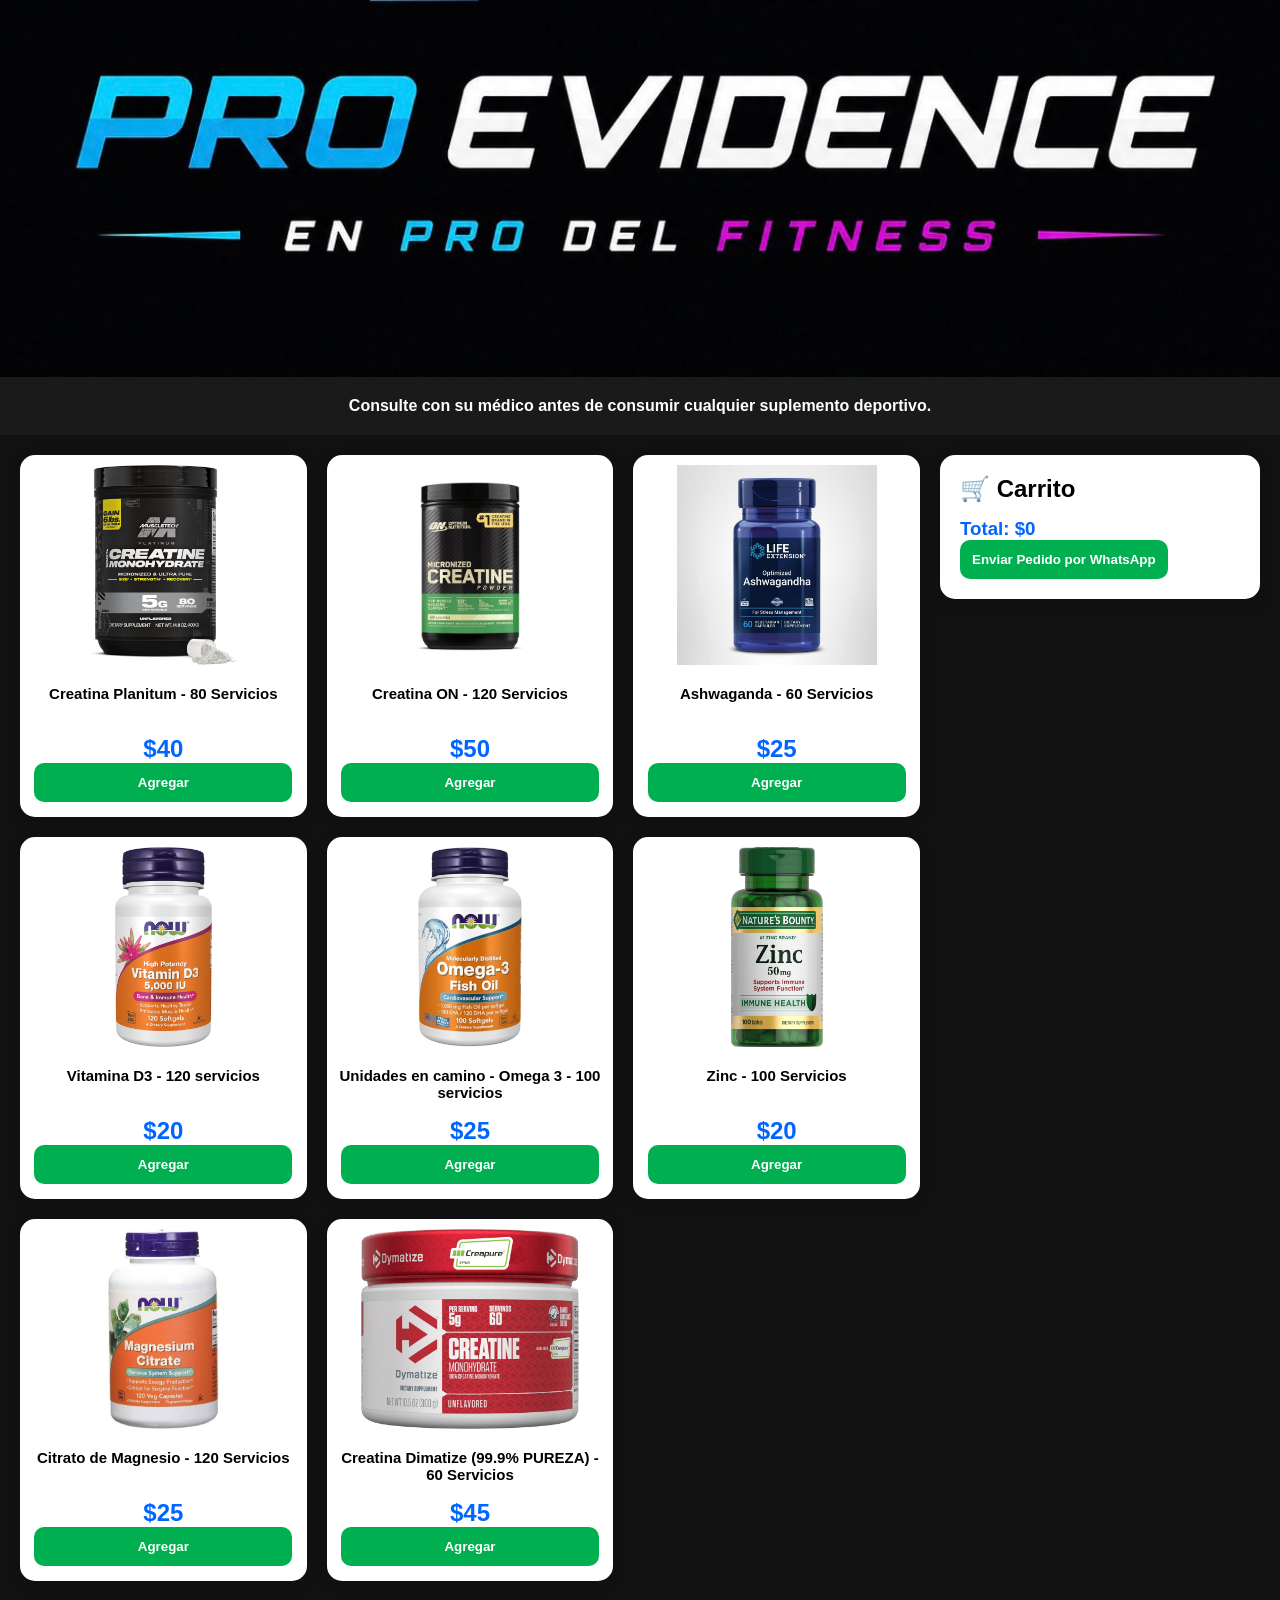
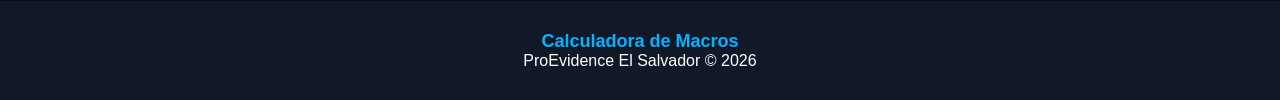
==== index.html @ 2502eb55 "Update index.html" ====
<!DOCTYPE html>
<html lang="es">

<head>
    <meta charset="UTF-8">
    <meta name="viewport" content="width=device-width, initial-scale=1.0">
    <title>ProEvidence El Salvador</title>
    <link rel="stylesheet" href="styles.css">
</head>

<body>

    <section class="banner">
        <img src="roevidence-banner.jpeg" alt="Banner ProEvidence">
    </section>

    <section class="aviso">
        <p>
            Consulte con su médico antes de consumir cualquier suplemento deportivo.
        </p>
    </section>

    <main class="contenedor-principal">

        <section id="catalogo"></section>

        <aside class="carrito">
            <h2>🛒 Carrito</h2>

            <div id="carrito"></div>

            <h3 id="total">Total: $0</h3>

            <button onclick="enviarWhatsApp()">
                Enviar Pedido por WhatsApp
            </button>
        </aside>

    </main>

<footer>
    <a href="https://www.calculator.net/macro-calculator.html" target="_blank">
        Calculadora de Macros
    </a>

    <p>ProEvidence El Salvador © 2026</p>
</footer>

    <script src="script.js"></script>

</body>
</html>
---- styles.css ----
*{
    margin:0;
    padding:0;
    box-sizing:border-box;
}

body{
    font-family:Segoe UI, Arial, sans-serif;
    background:#111;
    color:#fff;
}

/* BANNER */

.banner img{
    width:100%;
    display:block;
}

/* AVISO */

.aviso{
    background:#1a1a1a;
    padding:20px;
    text-align:center;
    font-weight:bold;
    color:white;
}

/* CONTENIDO */

.contenedor-principal{
    display:flex;
    gap:20px;
    padding:20px;
}

/* PRODUCTOS */

#catalogo{
    flex:1;
    display:grid;
    grid-template-columns:repeat(auto-fill,minmax(250px,1fr));
    gap:20px;
}

.producto{
    background:white;
    border-radius:15px;
    overflow:hidden;
    box-shadow:0 3px 15px rgba(0,0,0,.1);
    text-align:center;
    transition:.3s;
}

.producto:hover{
    transform:translateY(-5px);
}

.producto img{
    width:100%;
    height:220px;
    object-fit:contain;
    padding:10px;
    display:block;
}

.producto h3{
    color:black;
    padding:10px;
    min-height:60px;
    font-size:15px;
}

.producto p{
    color:#0066ff;
    font-size:24px;
    font-weight:bold;
}

.producto button{
    width:90%;
    margin-bottom:15px;
}

/* BOTONES */

button{
    background:#00b050;
    color:white;
    border:none;
    border-radius:10px;
    padding:12px;
    cursor:pointer;
    font-weight:bold;
}

button:hover{
    background:#00853a;
}

/* CARRITO */

.carrito{
    width:320px;
    background:white;
    color:black;
    padding:20px;
    border-radius:15px;
    box-shadow:0 3px 15px rgba(0,0,0,.15);
    height:fit-content;
    position:sticky;
    top:20px;
}

.carrito h2{
    margin-bottom:15px;
}

#total{
    color:#0066ff;
    margin-top:15px;
    font-weight:bold;
}

/* FOOTER */

footer{
    background:#111827;
    color:white;
    text-align:center;
    padding:30px;
}

footer a{
    color:#00b4ff;
    text-decoration:none;
    font-weight:bold;
    font-size:18px;
}

footer a:hover{
    color:white;
}

/* MÓVIL */

@media(max-width:1000px){

    .contenedor-principal{
        flex-direction:column;
    }

    .carrito{
        width:100%;
        position:static;
    }
}

.item-carrito{
    display:flex;
    justify-content:space-between;
    align-items:center;
    gap:10px;
    margin-bottom:10px;
}

.item-carrito span{
    flex:1;
}

.btn-eliminar{
    width:40px;
    height:40px;
    min-width:40px;
    padding:0;
    border-radius:10px;
    background:#ef4444;
}

.btn-eliminar:hover{
    background:#dc2626;
}
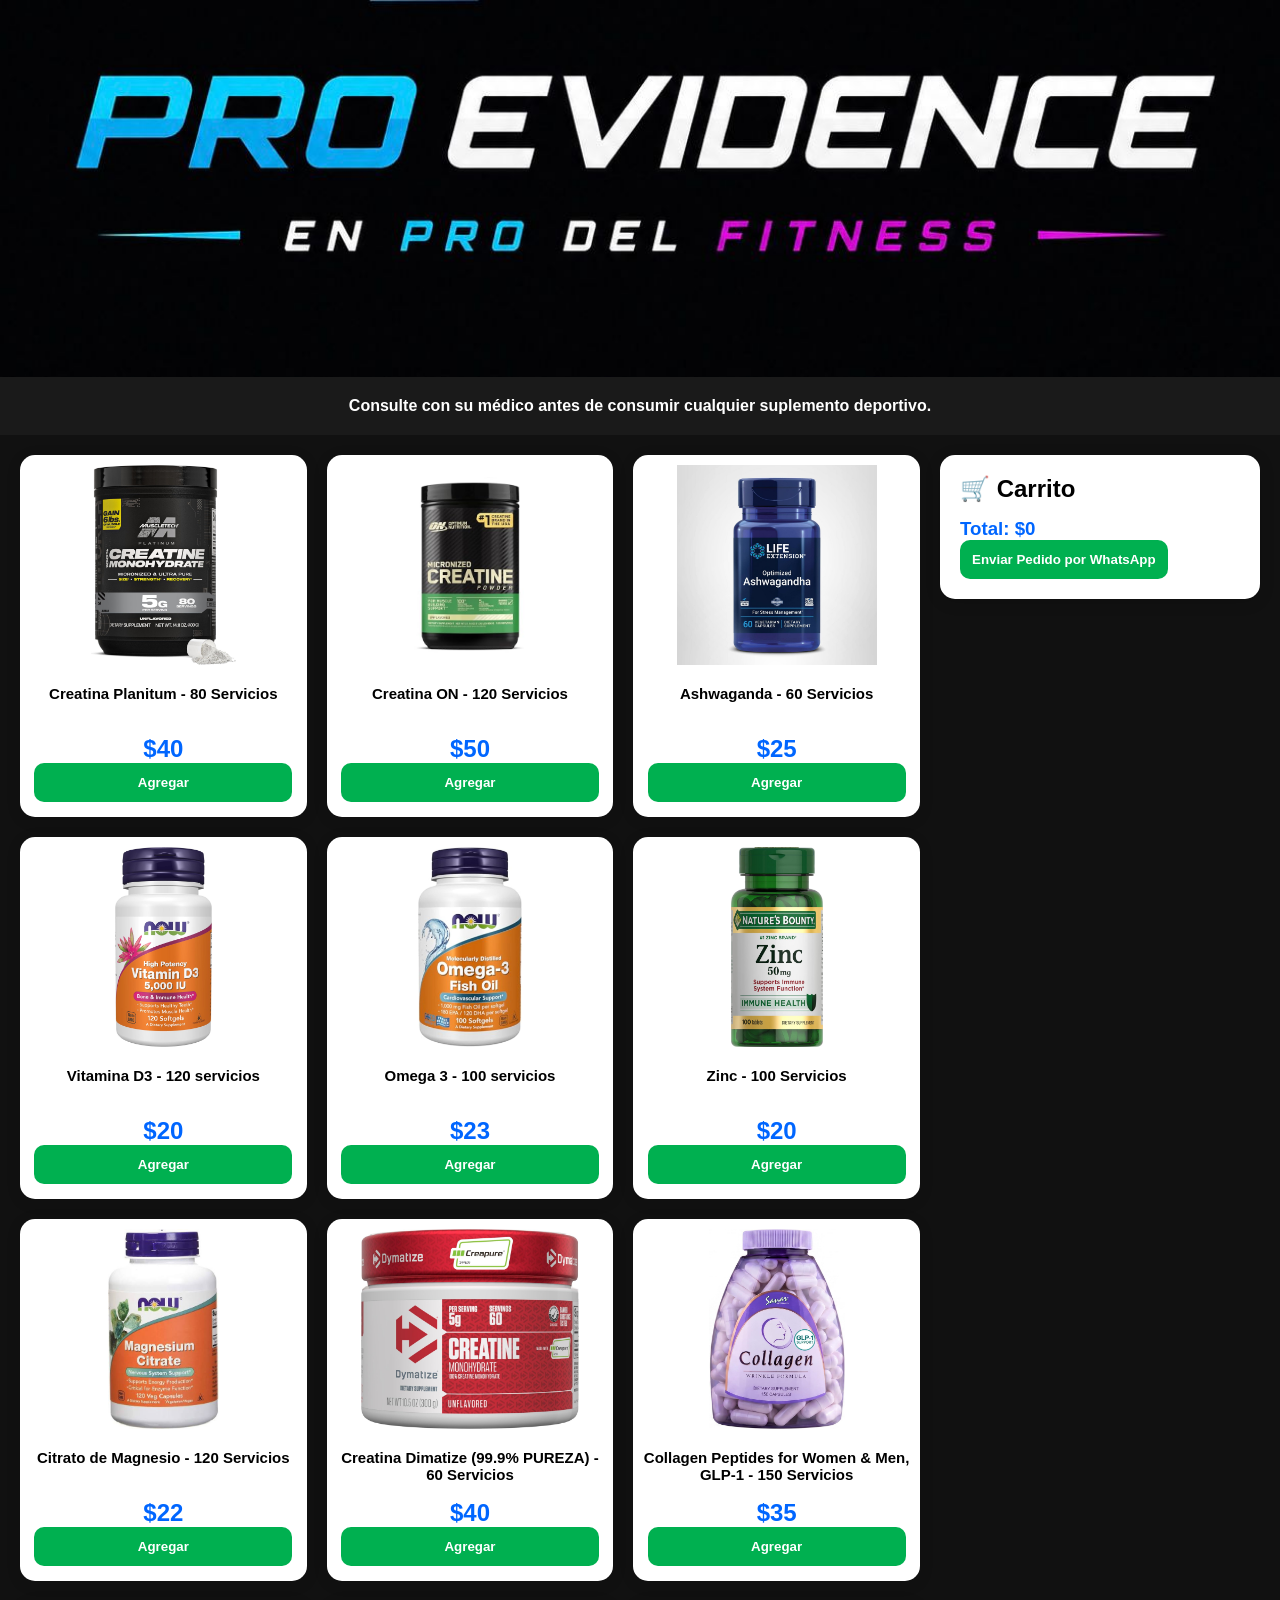
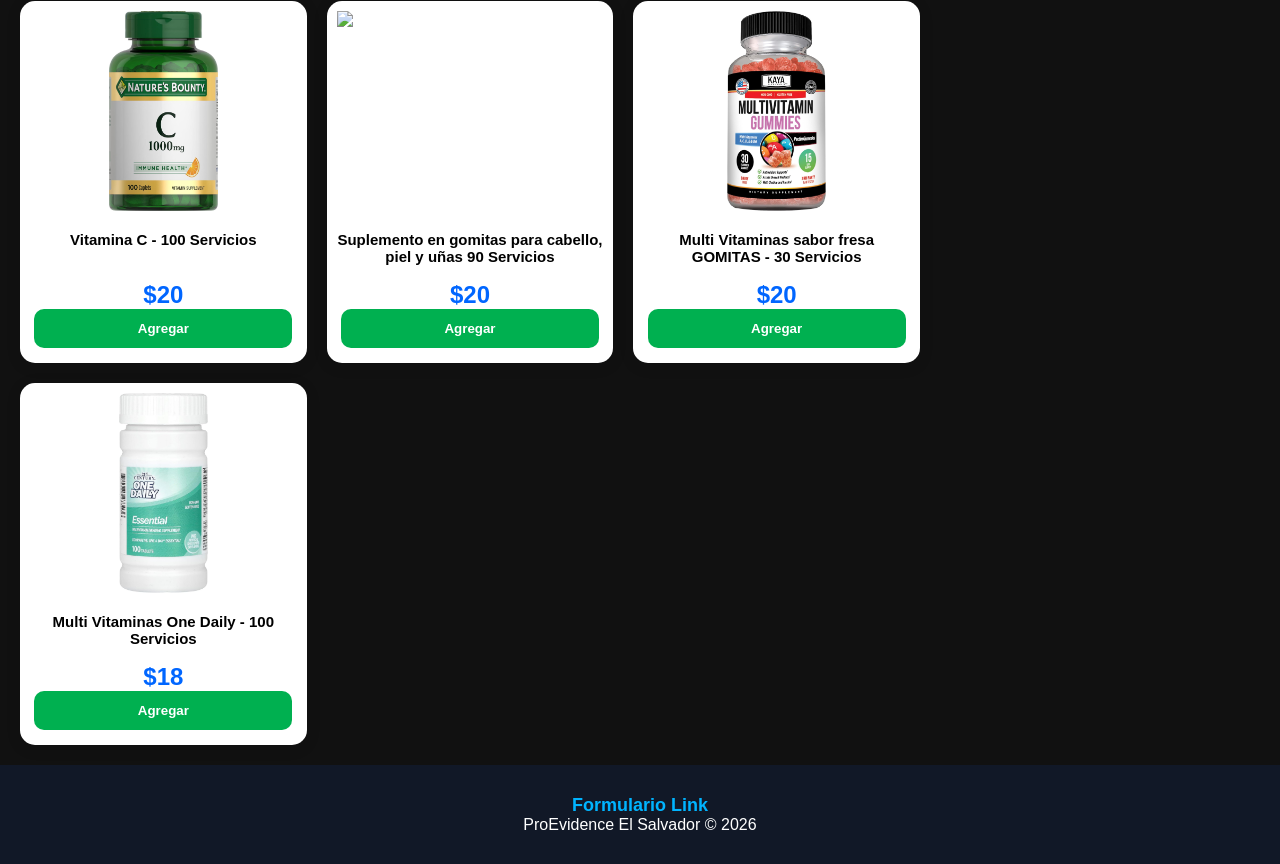
==== commit c5c7acf0: "Update index.html" ====
--- a/index.html
+++ b/index.html
@@ -39,8 +39,8 @@
     </main>
 
 <footer>
-    <a href="https://www.calculator.net/macro-calculator.html" target="_blank">
-        Calculadora de Macros
+    <a href="https://docs.google.com/forms/d/e/1FAIpQLSc5F9Vph5wLBhPV4_f0Fo5bMB5ly8Ppv3kkSjKcC9uVESWq7w/viewform?usp=header"_blank">
+        Formulario Link
     </a>
 
     <p>ProEvidence El Salvador © 2026</p>
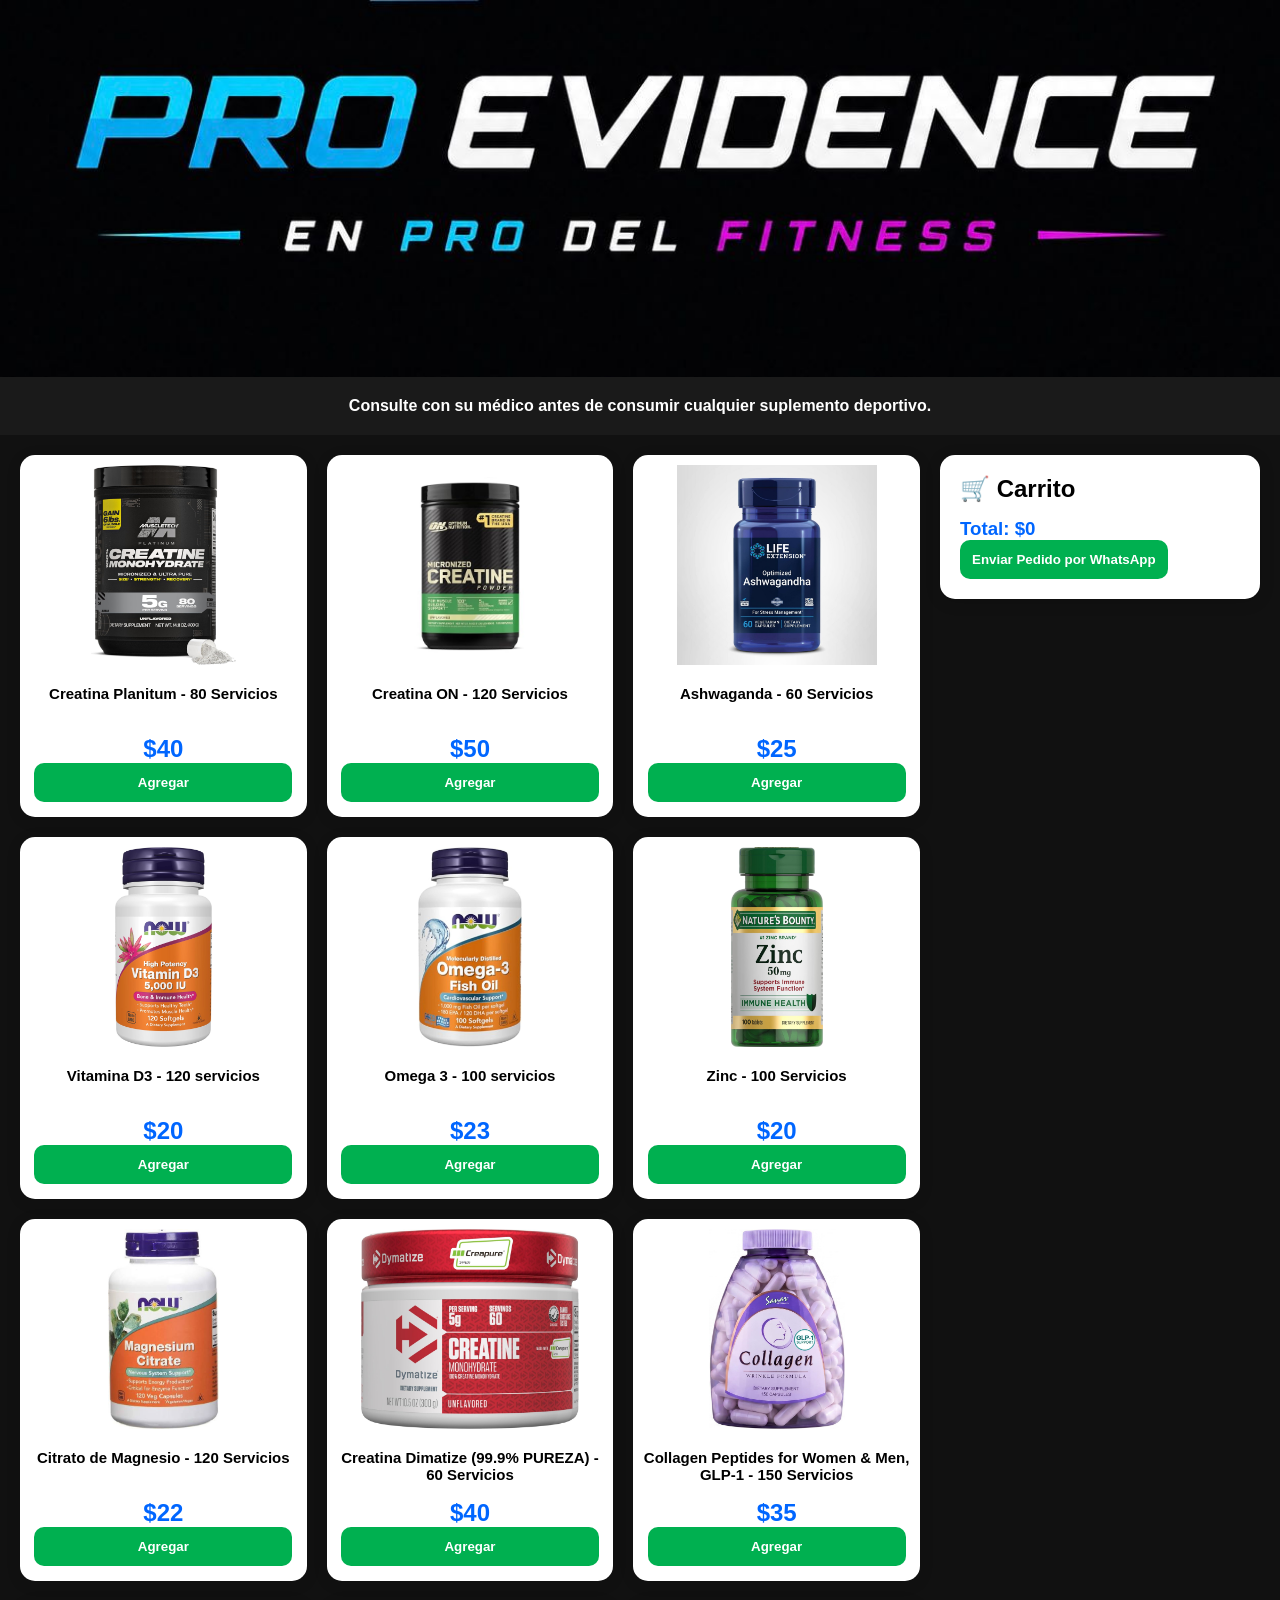
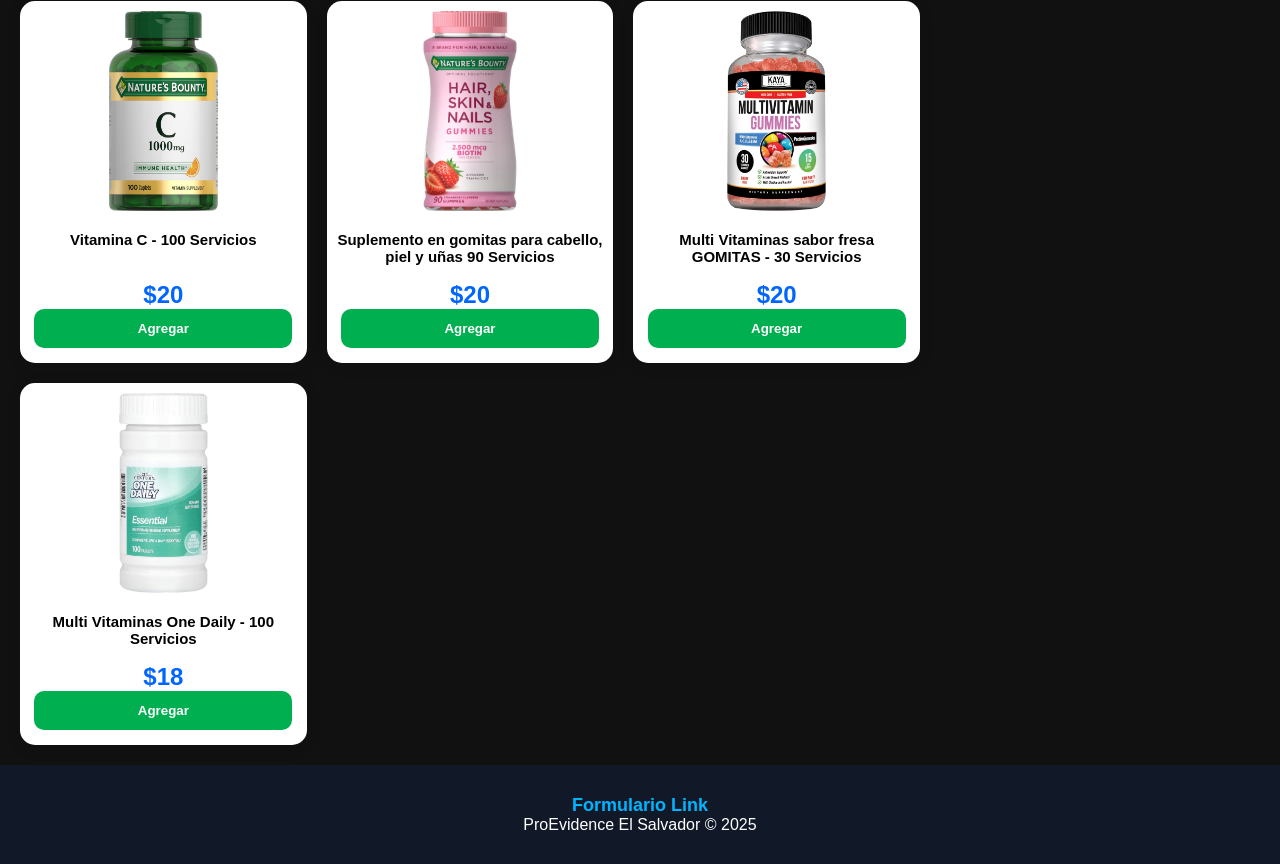
==== commit 35c26759: "Update index.html" ====
--- a/index.html
+++ b/index.html
@@ -43,7 +43,7 @@
         Formulario Link
     </a>
 
-    <p>ProEvidence El Salvador © 2026</p>
+    <p>ProEvidence El Salvador © 2025</p>
 </footer>
 
     <script src="script.js"></script>
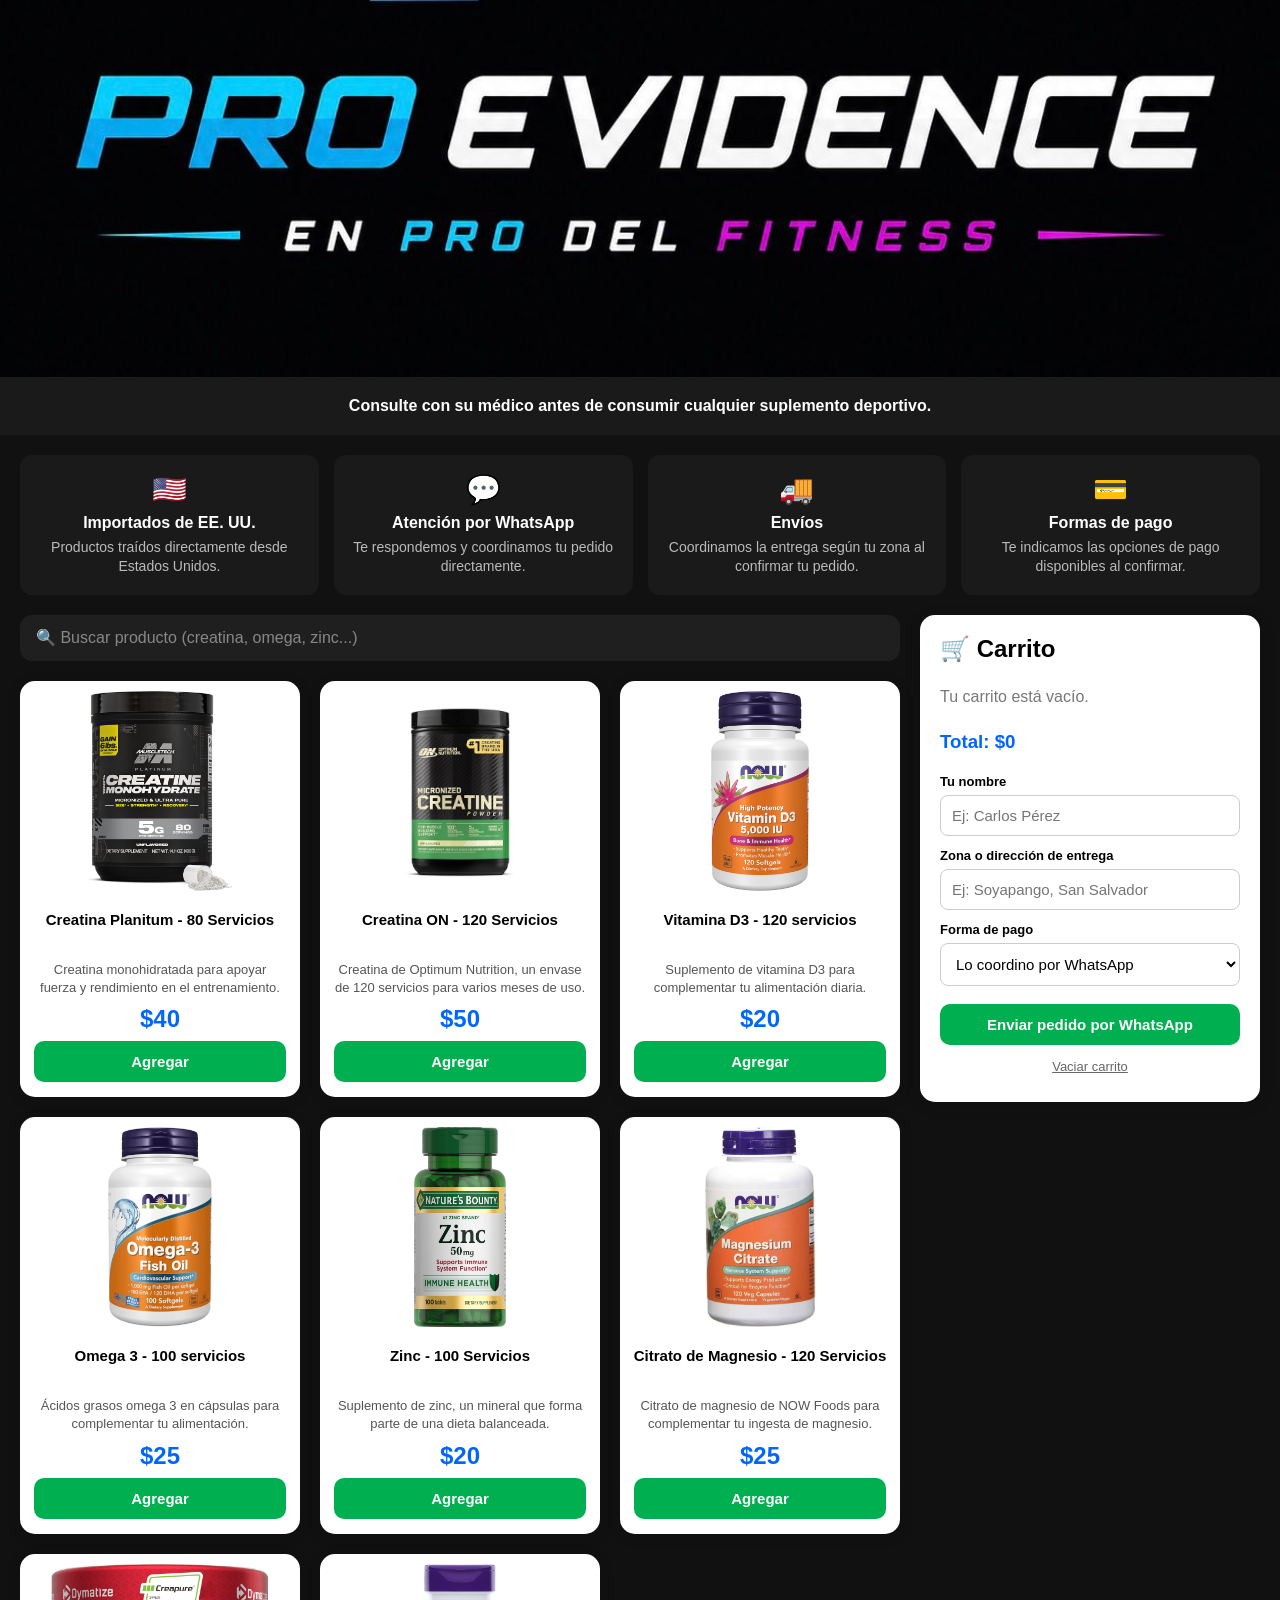
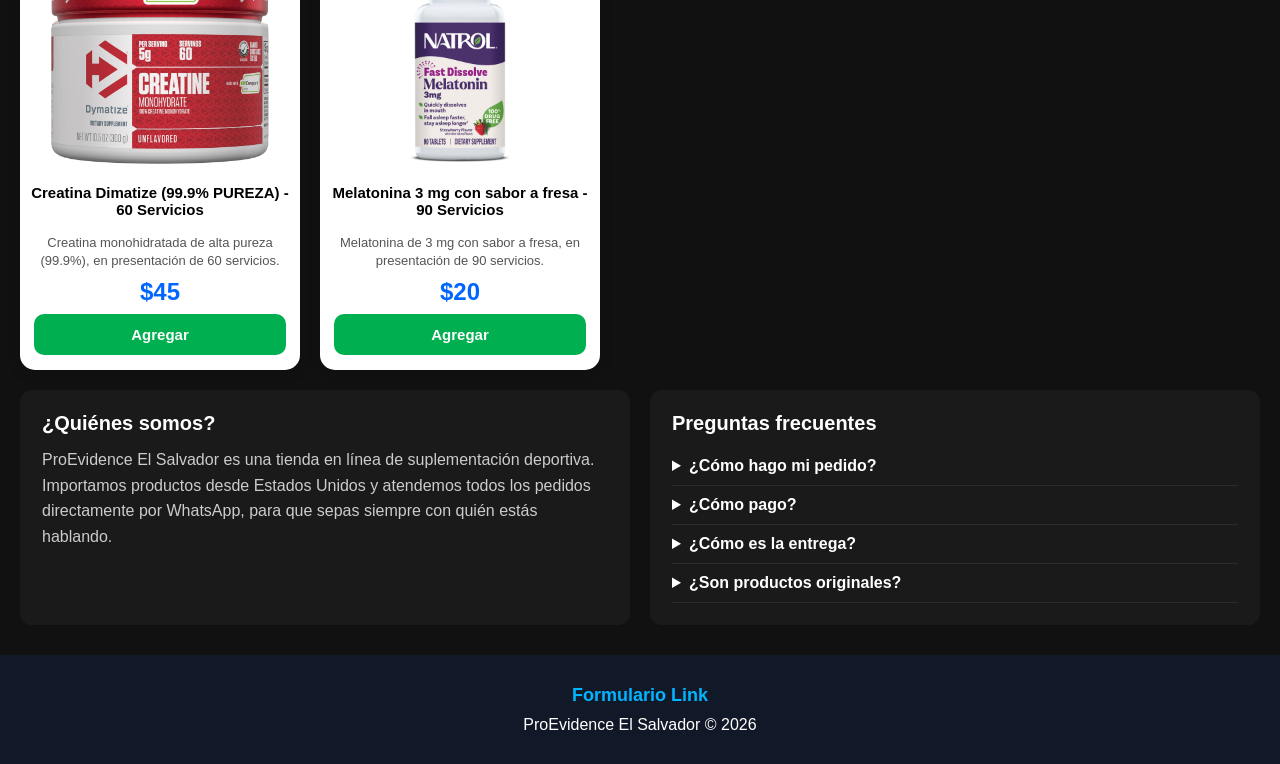
==== commit 225a19cd: "Add files via upload" ====
--- a/index.html
+++ b/index.html
@@ -1,52 +1,150 @@
-<!DOCTYPE html>
-<html lang="es">
-
-<head>
-    <meta charset="UTF-8">
-    <meta name="viewport" content="width=device-width, initial-scale=1.0">
-    <title>ProEvidence El Salvador</title>
-    <link rel="stylesheet" href="styles.css">
-</head>
-
-<body>
-
-    <section class="banner">
-        <img src="roevidence-banner.jpeg" alt="Banner ProEvidence">
-    </section>
-
-    <section class="aviso">
-        <p>
-            Consulte con su médico antes de consumir cualquier suplemento deportivo.
-        </p>
-    </section>
-
-    <main class="contenedor-principal">
-
-        <section id="catalogo"></section>
-
-        <aside class="carrito">
-            <h2>🛒 Carrito</h2>
-
-            <div id="carrito"></div>
-
-            <h3 id="total">Total: $0</h3>
-
-            <button onclick="enviarWhatsApp()">
-                Enviar Pedido por WhatsApp
-            </button>
-        </aside>
-
-    </main>
-
-<footer>
-    <a href="https://docs.google.com/forms/d/e/1FAIpQLSc5F9Vph5wLBhPV4_f0Fo5bMB5ly8Ppv3kkSjKcC9uVESWq7w/viewform?usp=header"_blank">
-        Formulario Link
-    </a>
-
-    <p>ProEvidence El Salvador © 2025</p>
-</footer>
-
-    <script src="script.js"></script>
-
-</body>
-</html>
+<!DOCTYPE html>
+<html lang="es">
+
+<head>
+    <meta charset="UTF-8">
+    <meta name="viewport" content="width=device-width, initial-scale=1.0">
+    <title>ProEvidence El Salvador | Suplementos deportivos</title>
+    <meta name="description" content="Suplementos deportivos importados de Estados Unidos en El Salvador: creatina, vitamina D3, omega 3, zinc, magnesio y más. Haz tu pedido por WhatsApp.">
+    <meta property="og:title" content="ProEvidence El Salvador | Suplementos deportivos">
+    <meta property="og:description" content="Suplementos deportivos importados de Estados Unidos. Haz tu pedido fácil por WhatsApp.">
+    <meta property="og:type" content="website">
+    <meta property="og:image" content="roevidence-banner.jpeg">
+    <link rel="stylesheet" href="styles.css">
+</head>
+
+<body>
+
+    <section class="banner">
+        <img src="roevidence-banner.jpeg" alt="Banner ProEvidence">
+    </section>
+
+    <section class="aviso">
+        <p>
+            Consulte con su médico antes de consumir cualquier suplemento deportivo.
+        </p>
+    </section>
+
+    <!-- CONFIANZA -->
+    <section class="confianza">
+        <div class="confianza-item">
+            <span class="confianza-icono">🇺🇸</span>
+            <h3>Importados de EE. UU.</h3>
+            <p>Productos traídos directamente desde Estados Unidos.</p>
+        </div>
+        <div class="confianza-item">
+            <span class="confianza-icono">💬</span>
+            <h3>Atención por WhatsApp</h3>
+            <p>Te respondemos y coordinamos tu pedido directamente.</p>
+        </div>
+        <div class="confianza-item">
+            <span class="confianza-icono">🚚</span>
+            <h3>Envíos</h3>
+            <p>Coordinamos la entrega según tu zona al confirmar tu pedido.</p>
+        </div>
+        <div class="confianza-item">
+            <span class="confianza-icono">💳</span>
+            <h3>Formas de pago</h3>
+            <p>Te indicamos las opciones de pago disponibles al confirmar.</p>
+        </div>
+    </section>
+
+    <main class="contenedor-principal">
+
+        <section class="zona-catalogo">
+            <input
+                type="search"
+                id="buscador"
+                class="buscador"
+                placeholder="🔍 Buscar producto (creatina, omega, zinc...)"
+                aria-label="Buscar producto">
+            <div id="catalogo"></div>
+            <p id="sin-resultados" class="sin-resultados" hidden>
+                No encontramos productos con esa búsqueda.
+            </p>
+        </section>
+
+        <aside class="carrito" id="panel-carrito">
+            <div class="carrito-cabecera">
+                <h2>🛒 Carrito</h2>
+                <button
+                    type="button"
+                    class="btn-cerrar-carrito"
+                    id="btn-cerrar-carrito"
+                    aria-label="Cerrar carrito">✕</button>
+            </div>
+
+            <div id="carrito"></div>
+
+            <h3 id="total">Total: $0</h3>
+
+            <form id="form-pedido" class="form-pedido" autocomplete="off">
+                <label for="cliente-nombre">Tu nombre</label>
+                <input type="text" id="cliente-nombre" placeholder="Ej: Carlos Pérez" required>
+
+                <label for="cliente-zona">Zona o dirección de entrega</label>
+                <input type="text" id="cliente-zona" placeholder="Ej: Soyapango, San Salvador" required>
+
+                <label for="cliente-pago">Forma de pago</label>
+                <select id="cliente-pago"></select>
+
+                <button type="submit">Enviar pedido por WhatsApp</button>
+                <button type="button" class="btn-vaciar" id="btn-vaciar">Vaciar carrito</button>
+            </form>
+        </aside>
+
+    </main>
+
+    <!-- QUIÉNES SOMOS / PREGUNTAS FRECUENTES -->
+    <section class="info">
+        <div class="info-bloque">
+            <h2>¿Quiénes somos?</h2>
+            <p>
+                ProEvidence El Salvador es una tienda en línea de suplementación deportiva.
+                Importamos productos desde Estados Unidos y atendemos todos los pedidos
+                directamente por WhatsApp, para que sepas siempre con quién estás hablando.
+            </p>
+        </div>
+
+        <div class="info-bloque">
+            <h2>Preguntas frecuentes</h2>
+            <details>
+                <summary>¿Cómo hago mi pedido?</summary>
+                <p>Agrega los productos al carrito, escribe tu nombre y zona, y presiona "Enviar pedido por WhatsApp". Te confirmamos disponibilidad y entrega.</p>
+            </details>
+            <details>
+                <summary>¿Cómo pago?</summary>
+                <p>Al confirmar tu pedido por WhatsApp te indicamos las formas de pago disponibles.</p>
+            </details>
+            <details>
+                <summary>¿Cómo es la entrega?</summary>
+                <p>Coordinamos el envío contigo según tu zona. Los detalles se acuerdan por WhatsApp.</p>
+            </details>
+            <details>
+                <summary>¿Son productos originales?</summary>
+                <p>Trabajamos con marcas importadas desde Estados Unidos. Si tienes dudas sobre un producto, escríbenos.</p>
+            </details>
+        </div>
+    </section>
+
+    <footer>
+        <a href="https://docs.google.com/forms/d/e/1FAIpQLSc5F9Vph5wLBhPV4_f0Fo5bMB5ly8Ppv3kkSjKcC9uVESWq7w/viewform?usp=header" target="_blank" rel="noopener">
+            Formulario Link
+        </a>
+
+        <p>ProEvidence El Salvador © <span id="anio">2026</span></p>
+    </footer>
+
+    <!-- BOTÓN FLOTANTE DEL CARRITO (móvil) -->
+    <button type="button" class="carrito-flotante" id="btn-carrito-flotante" aria-label="Abrir carrito">
+        🛒 <span id="flotante-cantidad">0</span> · <span id="flotante-total">$0</span>
+    </button>
+
+    <!-- AVISO AL AGREGAR -->
+    <div class="toast" id="toast" role="status" aria-live="polite"></div>
+
+    <script src="script.js"></script>
+
+</body>
+
+</html>
--- a/styles.css
+++ b/styles.css
@@ -1,183 +1,510 @@
-*{
-    margin:0;
-    padding:0;
-    box-sizing:border-box;
-}
-
-body{
-    font-family:Segoe UI, Arial, sans-serif;
-    background:#111;
-    color:#fff;
-}
-
-/* BANNER */
-
-.banner img{
-    width:100%;
-    display:block;
-}
-
-/* AVISO */
-
-.aviso{
-    background:#1a1a1a;
-    padding:20px;
-    text-align:center;
-    font-weight:bold;
-    color:white;
-}
-
-/* CONTENIDO */
-
-.contenedor-principal{
-    display:flex;
-    gap:20px;
-    padding:20px;
-}
-
-/* PRODUCTOS */
-
-#catalogo{
-    flex:1;
-    display:grid;
-    grid-template-columns:repeat(auto-fill,minmax(250px,1fr));
-    gap:20px;
-}
-
-.producto{
-    background:white;
-    border-radius:15px;
-    overflow:hidden;
-    box-shadow:0 3px 15px rgba(0,0,0,.1);
-    text-align:center;
-    transition:.3s;
-}
-
-.producto:hover{
-    transform:translateY(-5px);
-}
-
-.producto img{
-    width:100%;
-    height:220px;
-    object-fit:contain;
-    padding:10px;
-    display:block;
-}
-
-.producto h3{
-    color:black;
-    padding:10px;
-    min-height:60px;
-    font-size:15px;
-}
-
-.producto p{
-    color:#0066ff;
-    font-size:24px;
-    font-weight:bold;
-}
-
-.producto button{
-    width:90%;
-    margin-bottom:15px;
-}
-
-/* BOTONES */
-
-button{
-    background:#00b050;
-    color:white;
-    border:none;
-    border-radius:10px;
-    padding:12px;
-    cursor:pointer;
-    font-weight:bold;
-}
-
-button:hover{
-    background:#00853a;
-}
-
-/* CARRITO */
-
-.carrito{
-    width:320px;
-    background:white;
-    color:black;
-    padding:20px;
-    border-radius:15px;
-    box-shadow:0 3px 15px rgba(0,0,0,.15);
-    height:fit-content;
-    position:sticky;
-    top:20px;
-}
-
-.carrito h2{
-    margin-bottom:15px;
-}
-
-#total{
-    color:#0066ff;
-    margin-top:15px;
-    font-weight:bold;
-}
-
-/* FOOTER */
-
-footer{
-    background:#111827;
-    color:white;
-    text-align:center;
-    padding:30px;
-}
-
-footer a{
-    color:#00b4ff;
-    text-decoration:none;
-    font-weight:bold;
-    font-size:18px;
-}
-
-footer a:hover{
-    color:white;
-}
-
-/* MÓVIL */
-
-@media(max-width:1000px){
-
-    .contenedor-principal{
-        flex-direction:column;
-    }
-
-    .carrito{
-        width:100%;
-        position:static;
-    }
-}
-
-.item-carrito{
-    display:flex;
-    justify-content:space-between;
-    align-items:center;
-    gap:10px;
-    margin-bottom:10px;
-}
-
-.item-carrito span{
-    flex:1;
-}
-
-.btn-eliminar{
-    width:40px;
-    height:40px;
-    min-width:40px;
-    padding:0;
-    border-radius:10px;
-    background:#ef4444;
-}
-
-.btn-eliminar:hover{
-    background:#dc2626;
-}
+*{
+    margin:0;
+    padding:0;
+    box-sizing:border-box;
+}
+
+body{
+    font-family:Segoe UI, Arial, sans-serif;
+    background:#111;
+    color:#fff;
+}
+
+body.carrito-abierto{
+    overflow:hidden;
+}
+
+/* BANNER */
+
+.banner img{
+    width:100%;
+    display:block;
+}
+
+/* AVISO */
+
+.aviso{
+    background:#1a1a1a;
+    padding:20px;
+    text-align:center;
+    font-weight:bold;
+    color:white;
+}
+
+/* CONFIANZA */
+
+.confianza{
+    display:grid;
+    grid-template-columns:repeat(auto-fit,minmax(200px,1fr));
+    gap:15px;
+    padding:20px 20px 0;
+}
+
+.confianza-item{
+    background:#1a1a1a;
+    border-radius:12px;
+    padding:18px;
+    text-align:center;
+}
+
+.confianza-icono{
+    font-size:28px;
+    display:block;
+    margin-bottom:8px;
+}
+
+.confianza-item h3{
+    font-size:16px;
+    margin-bottom:6px;
+}
+
+.confianza-item p{
+    font-size:14px;
+    color:#bbb;
+    line-height:1.4;
+}
+
+/* CONTENIDO */
+
+.contenedor-principal{
+    display:flex;
+    gap:20px;
+    padding:20px;
+    align-items:flex-start;
+}
+
+.zona-catalogo{
+    flex:1;
+    min-width:0;
+}
+
+/* BUSCADOR */
+
+.buscador{
+    width:100%;
+    padding:14px 16px;
+    margin-bottom:20px;
+    border:none;
+    border-radius:12px;
+    background:#1f1f1f;
+    color:white;
+    font-size:16px;
+}
+
+.buscador::placeholder{
+    color:#888;
+}
+
+.buscador:focus{
+    outline:2px solid #00b050;
+}
+
+.sin-resultados{
+    text-align:center;
+    color:#bbb;
+    padding:30px 0;
+}
+
+/* PRODUCTOS */
+
+#catalogo{
+    display:grid;
+    grid-template-columns:repeat(auto-fill,minmax(250px,1fr));
+    gap:20px;
+}
+
+.producto{
+    background:white;
+    border-radius:15px;
+    overflow:hidden;
+    box-shadow:0 3px 15px rgba(0,0,0,.1);
+    text-align:center;
+    transition:.3s;
+    display:flex;
+    flex-direction:column;
+}
+
+.producto:hover{
+    transform:translateY(-5px);
+}
+
+.producto img{
+    width:100%;
+    height:220px;
+    object-fit:contain;
+    padding:10px;
+    display:block;
+}
+
+.producto h3{
+    color:black;
+    padding:10px;
+    min-height:60px;
+    font-size:15px;
+}
+
+.descripcion{
+    display:block;
+    color:#555;
+    font-size:13px;
+    line-height:1.4;
+    padding:0 14px 8px;
+    flex:1;
+}
+
+.producto p{
+    color:#0066ff;
+    font-size:24px;
+    font-weight:bold;
+    margin-bottom:8px;
+}
+
+.producto button{
+    width:90%;
+    margin:0 auto 15px;
+}
+
+/* BOTONES */
+
+button{
+    background:#00b050;
+    color:white;
+    border:none;
+    border-radius:10px;
+    padding:12px;
+    cursor:pointer;
+    font-weight:bold;
+    font-size:15px;
+}
+
+button:hover{
+    background:#00853a;
+}
+
+/* CARRITO */
+
+.carrito{
+    width:340px;
+    background:white;
+    color:black;
+    padding:20px;
+    border-radius:15px;
+    box-shadow:0 3px 15px rgba(0,0,0,.15);
+    height:fit-content;
+    position:sticky;
+    top:20px;
+}
+
+.carrito-cabecera{
+    display:flex;
+    justify-content:space-between;
+    align-items:center;
+    margin-bottom:15px;
+}
+
+.carrito h2{
+    margin:0;
+}
+
+.btn-cerrar-carrito{
+    display:none;
+    background:#e5e7eb;
+    color:#111;
+    width:38px;
+    height:38px;
+    padding:0;
+}
+
+.btn-cerrar-carrito:hover{
+    background:#d1d5db;
+}
+
+.carrito-vacio{
+    color:#777;
+    padding:10px 0;
+}
+
+#total{
+    color:#0066ff;
+    margin:15px 0;
+    font-weight:bold;
+}
+
+/* ITEMS DEL CARRITO */
+
+.item-carrito{
+    display:flex;
+    flex-direction:column;
+    gap:8px;
+    padding:10px 0;
+    border-bottom:1px solid #eee;
+}
+
+.item-info{
+    display:flex;
+    flex-direction:column;
+    gap:2px;
+}
+
+.item-nombre{
+    font-size:14px;
+    font-weight:600;
+}
+
+.item-precio{
+    font-size:13px;
+    color:#666;
+}
+
+.item-controles{
+    display:flex;
+    align-items:center;
+    gap:8px;
+}
+
+.btn-cantidad{
+    width:34px;
+    height:34px;
+    padding:0;
+    border-radius:8px;
+    background:#e5e7eb;
+    color:#111;
+    font-size:18px;
+    line-height:1;
+}
+
+.btn-cantidad:hover{
+    background:#d1d5db;
+}
+
+.cantidad{
+    min-width:24px;
+    text-align:center;
+    font-weight:bold;
+}
+
+.btn-eliminar{
+    width:34px;
+    height:34px;
+    min-width:34px;
+    padding:0;
+    border-radius:8px;
+    background:#ef4444;
+    margin-left:auto;
+    font-size:13px;
+}
+
+.btn-eliminar:hover{
+    background:#dc2626;
+}
+
+/* FORMULARIO DE PEDIDO */
+
+.form-pedido{
+    display:flex;
+    flex-direction:column;
+    gap:6px;
+}
+
+.form-pedido label{
+    font-size:13px;
+    font-weight:600;
+    margin-top:6px;
+}
+
+.form-pedido input,
+.form-pedido select{
+    padding:11px;
+    border:1px solid #ccc;
+    border-radius:8px;
+    font-size:15px;
+    background:white;
+    color:black;
+}
+
+.form-pedido input:focus,
+.form-pedido select:focus{
+    outline:2px solid #00b050;
+    border-color:transparent;
+}
+
+.form-pedido button[type="submit"]{
+    margin-top:12px;
+}
+
+.btn-vaciar{
+    background:transparent;
+    color:#666;
+    font-weight:normal;
+    font-size:13px;
+    text-decoration:underline;
+    padding:8px;
+}
+
+.btn-vaciar:hover{
+    background:transparent;
+    color:#ef4444;
+}
+
+/* INFORMACIÓN */
+
+.info{
+    display:grid;
+    grid-template-columns:repeat(auto-fit,minmax(280px,1fr));
+    gap:20px;
+    padding:0 20px 30px;
+}
+
+.info-bloque{
+    background:#1a1a1a;
+    border-radius:12px;
+    padding:22px;
+}
+
+.info-bloque h2{
+    margin-bottom:12px;
+    font-size:20px;
+}
+
+.info-bloque p{
+    color:#ccc;
+    line-height:1.6;
+}
+
+.info-bloque details{
+    border-bottom:1px solid #2c2c2c;
+    padding:10px 0;
+}
+
+.info-bloque summary{
+    cursor:pointer;
+    font-weight:600;
+}
+
+.info-bloque details p{
+    margin-top:8px;
+    font-size:14px;
+}
+
+/* FOOTER */
+
+footer{
+    background:#111827;
+    color:white;
+    text-align:center;
+    padding:30px;
+}
+
+footer a{
+    color:#00b4ff;
+    text-decoration:none;
+    font-weight:bold;
+    font-size:18px;
+}
+
+footer a:hover{
+    color:white;
+}
+
+footer p{
+    margin-top:10px;
+}
+
+/* BOTÓN FLOTANTE (solo móvil) */
+
+.carrito-flotante{
+    display:none;
+    position:fixed;
+    bottom:16px;
+    left:50%;
+    transform:translateX(-50%);
+    z-index:20;
+    padding:14px 22px;
+    border-radius:50px;
+    box-shadow:0 4px 18px rgba(0,0,0,.5);
+    font-size:16px;
+    white-space:nowrap;
+}
+
+.carrito-flotante.con-productos{
+    animation:pulso .4s;
+}
+
+@keyframes pulso{
+    50%{ transform:translateX(-50%) scale(1.08); }
+}
+
+/* AVISO AL AGREGAR */
+
+.toast{
+    position:fixed;
+    bottom:90px;
+    left:50%;
+    transform:translateX(-50%) translateY(20px);
+    background:#222;
+    color:white;
+    padding:12px 18px;
+    border-radius:10px;
+    border:1px solid #00b050;
+    font-size:14px;
+    max-width:90%;
+    text-align:center;
+    opacity:0;
+    pointer-events:none;
+    transition:.3s;
+    z-index:40;
+}
+
+.toast.visible{
+    opacity:1;
+    transform:translateX(-50%) translateY(0);
+}
+
+/* MÓVIL */
+
+@media(max-width:1000px){
+
+    .contenedor-principal{
+        flex-direction:column;
+        align-items:stretch;
+    }
+
+    .carrito-flotante{
+        display:block;
+    }
+
+    /* El carrito se convierte en un panel que sube desde abajo */
+    .carrito{
+        position:fixed;
+        left:0;
+        right:0;
+        bottom:0;
+        top:auto;
+        width:100%;
+        max-height:88vh;
+        overflow-y:auto;
+        border-radius:20px 20px 0 0;
+        transform:translateY(100%);
+        transition:transform .3s;
+        z-index:30;
+        visibility:hidden;
+    }
+
+    .carrito.abierto{
+        transform:translateY(0);
+        visibility:visible;
+    }
+
+    .btn-cerrar-carrito{
+        display:block;
+    }
+
+    body.carrito-abierto .carrito-flotante{
+        display:none;
+    }
+
+    /* Espacio para que el botón flotante no tape el footer */
+    footer{
+        padding-bottom:90px;
+    }
+}
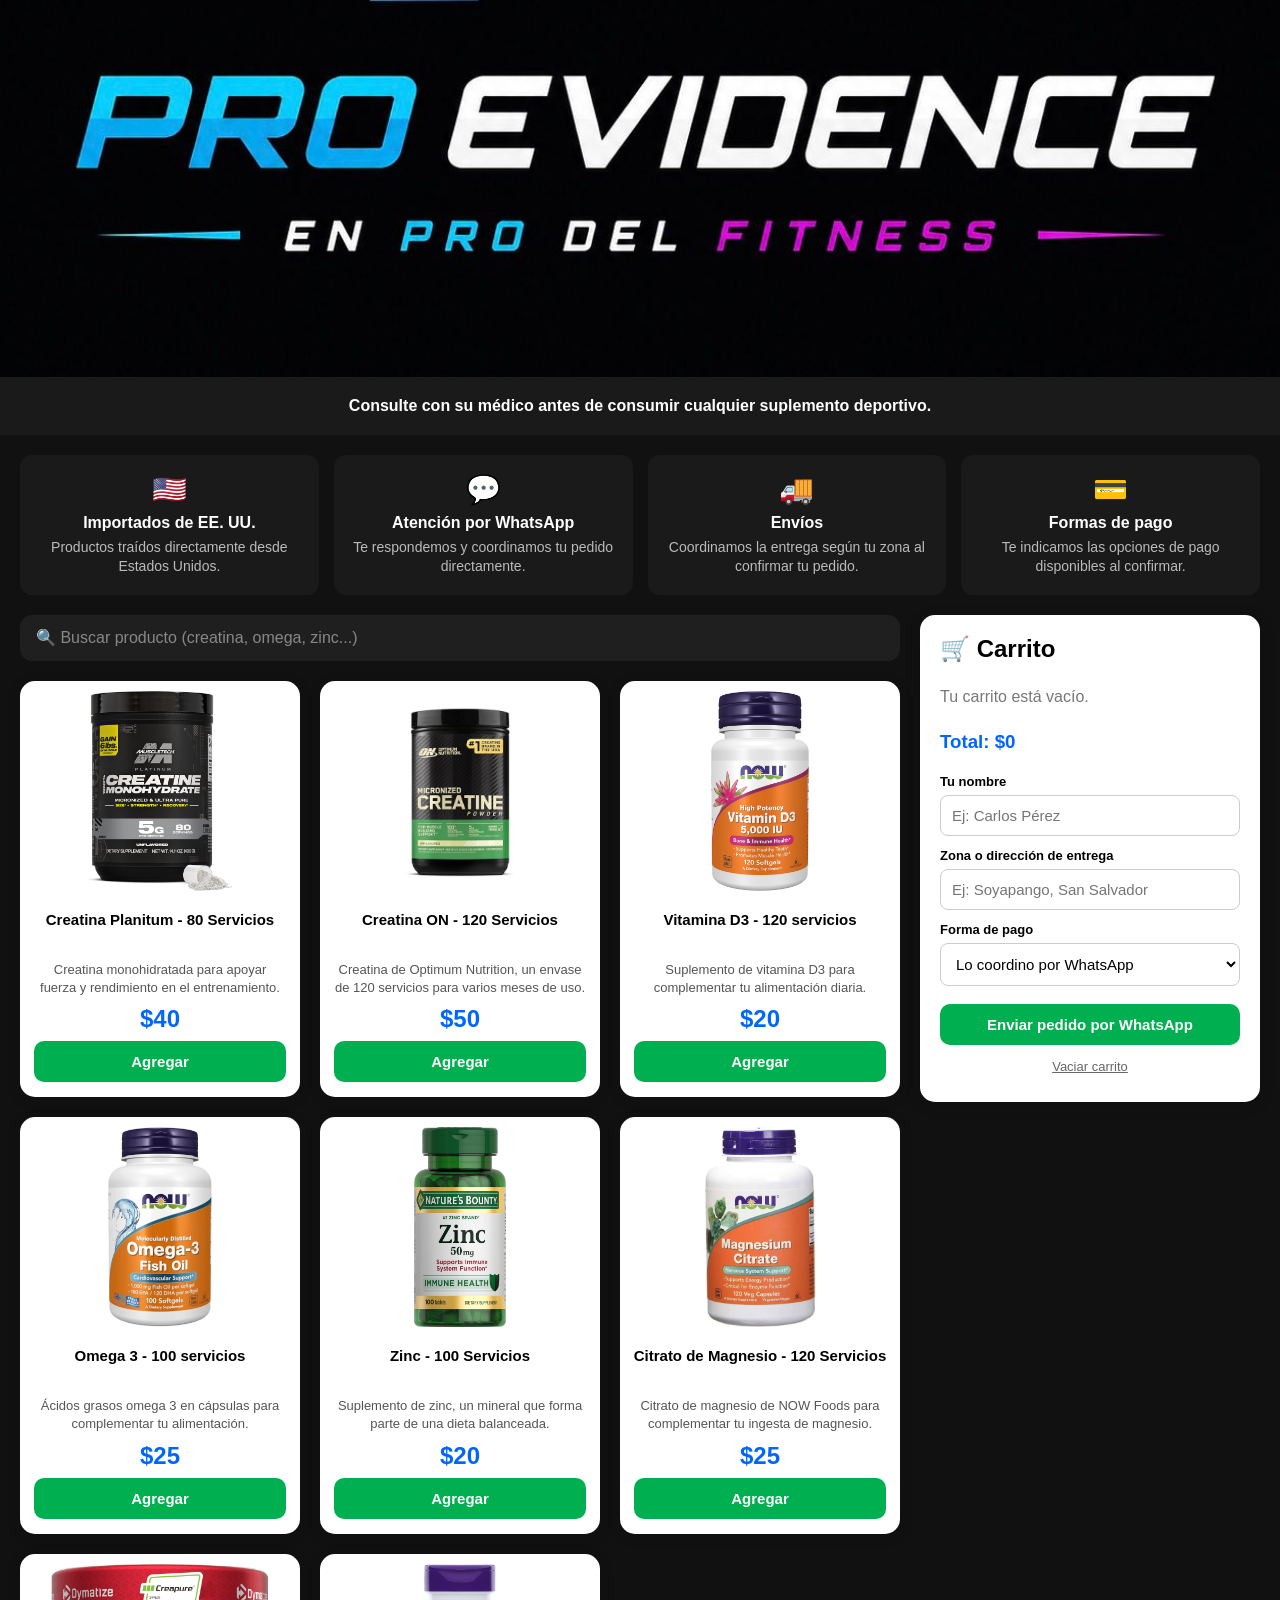
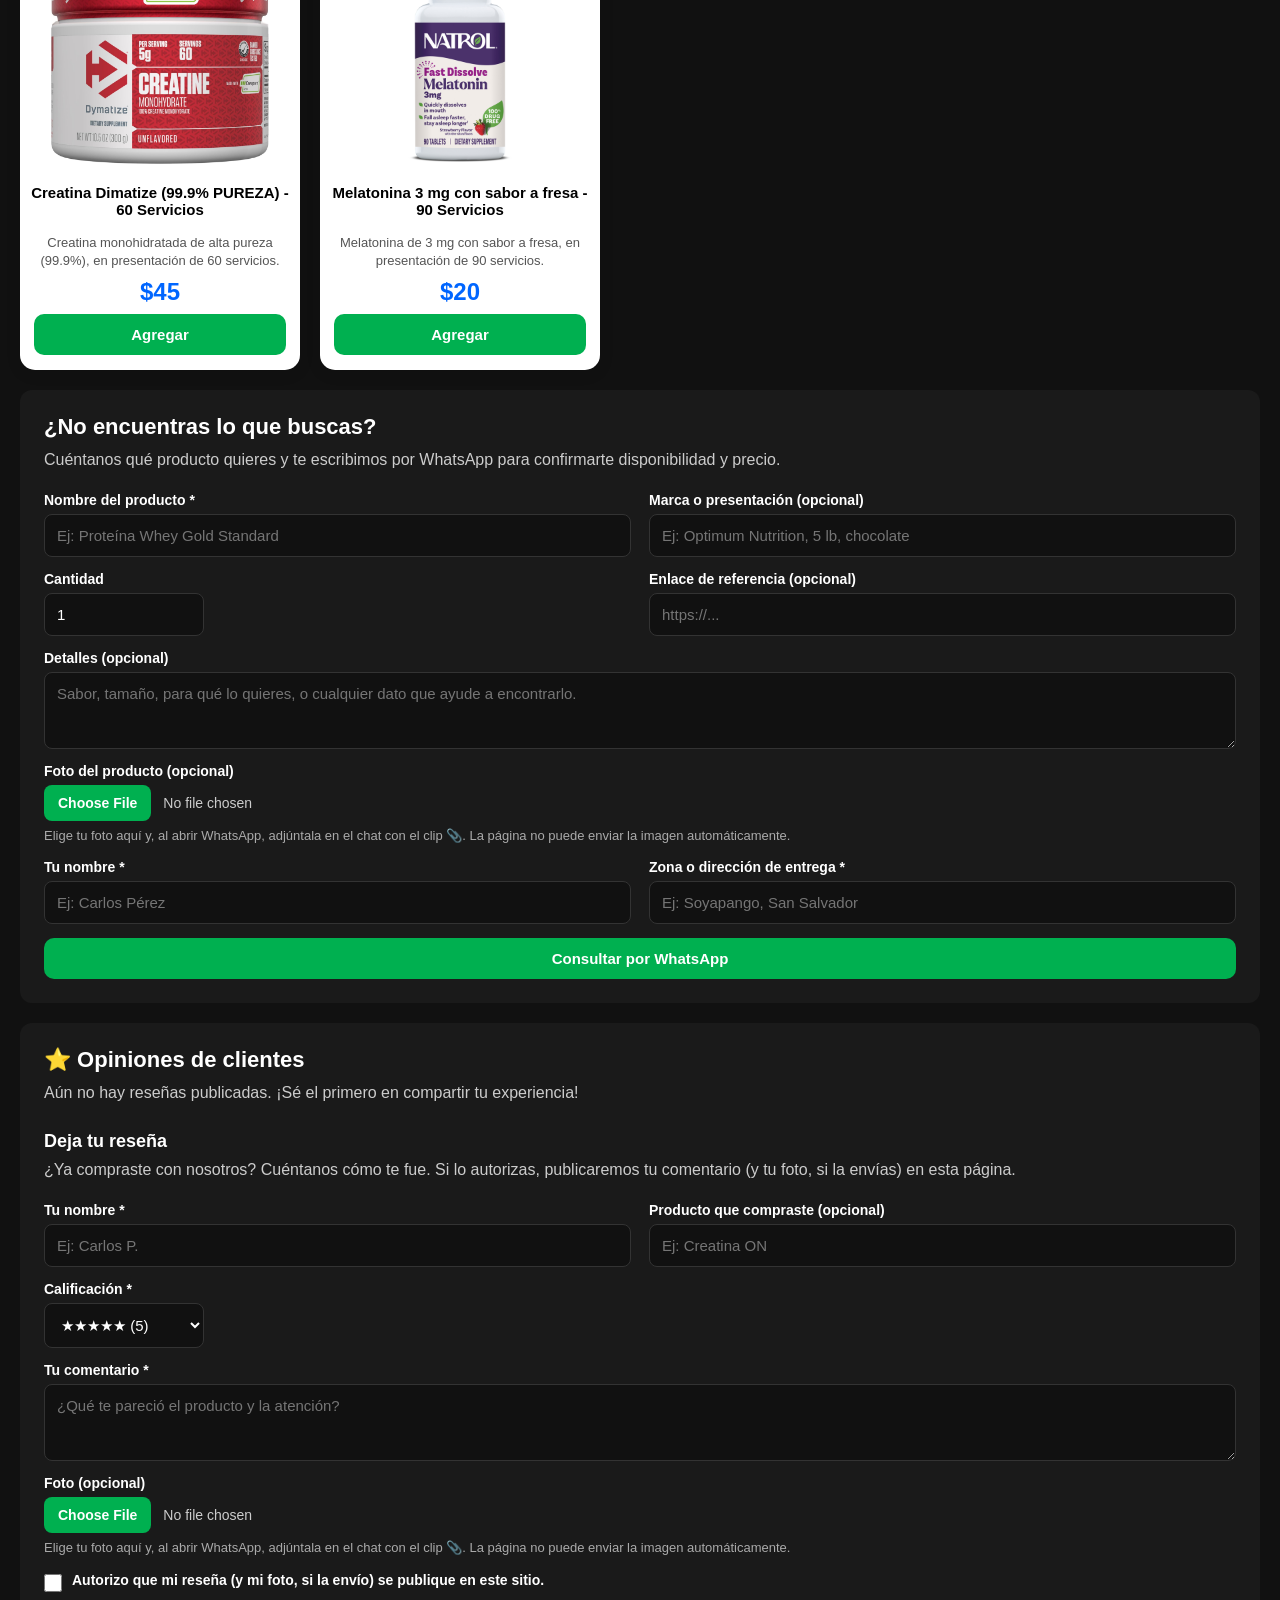
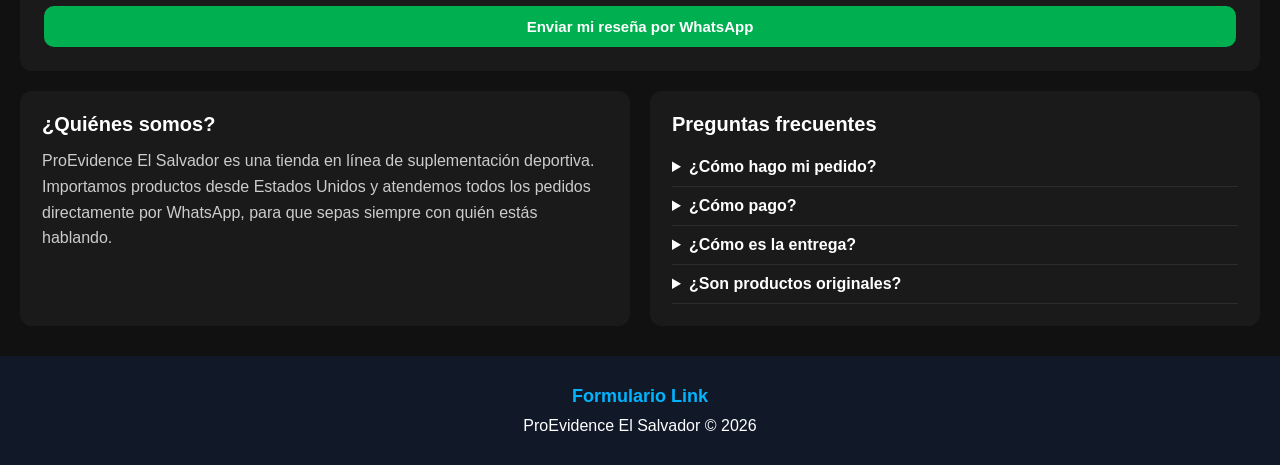
==== commit 44c2071b: "Add files via upload" ====
--- a/index.html
+++ b/index.html
@@ -61,6 +61,7 @@
             <div id="catalogo"></div>
             <p id="sin-resultados" class="sin-resultados" hidden>
                 No encontramos productos con esa búsqueda.
+                <a href="#pedido-personalizado">¿No lo encuentras? Pídelo aquí</a>
             </p>
         </section>
 
@@ -94,6 +95,141 @@
         </aside>
 
     </main>
+
+    <!-- PEDIDO PERSONALIZADO -->
+    <section class="personalizado" id="pedido-personalizado">
+        <h2>¿No encuentras lo que buscas?</h2>
+        <p class="personalizado-intro">
+            Cuéntanos qué producto quieres y te escribimos por WhatsApp para confirmarte
+            disponibilidad y precio.
+        </p>
+
+        <form id="form-personalizado" class="form-personalizado" autocomplete="off">
+            <div class="campo">
+                <label for="pers-producto">Nombre del producto *</label>
+                <input type="text" id="pers-producto" maxlength="120" placeholder="Ej: Proteína Whey Gold Standard" required>
+            </div>
+
+            <div class="campo">
+                <label for="pers-marca">Marca o presentación (opcional)</label>
+                <input type="text" id="pers-marca" maxlength="120" placeholder="Ej: Optimum Nutrition, 5 lb, chocolate">
+            </div>
+
+            <div class="campo campo-corto">
+                <label for="pers-cantidad">Cantidad</label>
+                <input type="number" id="pers-cantidad" min="1" max="99" value="1">
+            </div>
+
+            <div class="campo">
+                <label for="pers-enlace">Enlace de referencia (opcional)</label>
+                <input type="url" id="pers-enlace" maxlength="300" placeholder="https://...">
+            </div>
+
+            <div class="campo campo-ancho">
+                <label for="pers-detalles">Detalles (opcional)</label>
+                <textarea id="pers-detalles" rows="3" maxlength="500" placeholder="Sabor, tamaño, para qué lo quieres, o cualquier dato que ayude a encontrarlo."></textarea>
+            </div>
+
+            <div class="campo campo-ancho">
+                <label for="pers-foto">Foto del producto (opcional)</label>
+                <input type="file" id="pers-foto" accept="image/*">
+                <div class="vista-foto" id="vista-foto" hidden>
+                    <img id="vista-foto-img" alt="Vista previa de la foto del producto">
+                    <button type="button" class="btn-quitar-foto" id="btn-quitar-foto">Quitar foto</button>
+                </div>
+                <small class="nota-foto">
+                    Elige tu foto aquí y, al abrir WhatsApp, adjúntala en el chat con el clip 📎.
+                    La página no puede enviar la imagen automáticamente.
+                </small>
+            </div>
+
+            <div class="campo">
+                <label for="pers-nombre">Tu nombre *</label>
+                <input type="text" id="pers-nombre" maxlength="80" placeholder="Ej: Carlos Pérez" required>
+            </div>
+
+            <div class="campo">
+                <label for="pers-zona">Zona o dirección de entrega *</label>
+                <input type="text" id="pers-zona" maxlength="120" placeholder="Ej: Soyapango, San Salvador" required>
+            </div>
+
+            <div class="campo-ancho">
+                <button type="submit">Consultar por WhatsApp</button>
+            </div>
+
+            <p class="aviso-personalizado campo-ancho" id="aviso-personalizado" role="status" hidden></p>
+        </form>
+    </section>
+
+    <!-- RESEÑAS DE CLIENTES -->
+    <section class="personalizado resenas" id="resenas">
+        <h2>⭐ Opiniones de clientes</h2>
+
+        <div id="lista-resenas" class="lista-resenas"></div>
+        <p id="sin-resenas" class="personalizado-intro">
+            Aún no hay reseñas publicadas. ¡Sé el primero en compartir tu experiencia!
+        </p>
+
+        <h3 class="resenas-subtitulo">Deja tu reseña</h3>
+        <p class="personalizado-intro">
+            ¿Ya compraste con nosotros? Cuéntanos cómo te fue. Si lo autorizas, publicaremos
+            tu comentario (y tu foto, si la envías) en esta página.
+        </p>
+
+        <form id="form-resena" class="form-personalizado" autocomplete="off">
+            <div class="campo">
+                <label for="res-nombre">Tu nombre *</label>
+                <input type="text" id="res-nombre" maxlength="60" placeholder="Ej: Carlos P." required>
+            </div>
+
+            <div class="campo">
+                <label for="res-producto">Producto que compraste (opcional)</label>
+                <input type="text" id="res-producto" maxlength="120" placeholder="Ej: Creatina ON">
+            </div>
+
+            <div class="campo campo-corto">
+                <label for="res-estrellas">Calificación *</label>
+                <select id="res-estrellas" required>
+                    <option value="5">★★★★★ (5)</option>
+                    <option value="4">★★★★☆ (4)</option>
+                    <option value="3">★★★☆☆ (3)</option>
+                    <option value="2">★★☆☆☆ (2)</option>
+                    <option value="1">★☆☆☆☆ (1)</option>
+                </select>
+            </div>
+
+            <div class="campo campo-ancho">
+                <label for="res-comentario">Tu comentario *</label>
+                <textarea id="res-comentario" rows="3" maxlength="500" placeholder="¿Qué te pareció el producto y la atención?" required></textarea>
+            </div>
+
+            <div class="campo campo-ancho">
+                <label for="res-foto">Foto (opcional)</label>
+                <input type="file" id="res-foto" accept="image/*">
+                <div class="vista-foto" id="res-vista-foto" hidden>
+                    <img id="res-vista-foto-img" alt="Vista previa de tu foto">
+                    <button type="button" class="btn-quitar-foto" id="res-btn-quitar-foto">Quitar foto</button>
+                </div>
+                <small class="nota-foto">
+                    Elige tu foto aquí y, al abrir WhatsApp, adjúntala en el chat con el clip 📎.
+                    La página no puede enviar la imagen automáticamente.
+                </small>
+            </div>
+
+            <div class="campo-ancho">
+                <label class="check-permiso">
+                    <input type="checkbox" id="res-permiso" required>
+                    Autorizo que mi reseña (y mi foto, si la envío) se publique en este sitio.
+                </label>
+            </div>
+
+            <div class="campo-ancho">
+                <button type="submit">Enviar mi reseña por WhatsApp</button>
+            </div>
+
+            <p class="aviso-personalizado campo-ancho" id="aviso-resena" role="status" hidden></p>
+        </form>
+    </section>
 
     <!-- QUIÉNES SOMOS / PREGUNTAS FRECUENTES -->
     <section class="info">
--- a/styles.css
+++ b/styles.css
@@ -344,6 +344,235 @@
 .btn-vaciar:hover{
     background:transparent;
     color:#ef4444;
+}
+
+/* PEDIDO PERSONALIZADO */
+
+.personalizado{
+    background:#1a1a1a;
+    border-radius:12px;
+    margin:0 20px 20px;
+    padding:24px;
+}
+
+.personalizado h2{
+    font-size:22px;
+    margin-bottom:8px;
+}
+
+.personalizado-intro{
+    color:#ccc;
+    line-height:1.5;
+    margin-bottom:20px;
+}
+
+.form-personalizado{
+    display:grid;
+    grid-template-columns:repeat(2,1fr);
+    gap:14px 18px;
+}
+
+.form-personalizado .campo,
+.form-personalizado .campo-ancho{
+    display:flex;
+    flex-direction:column;
+    gap:6px;
+    min-width:0;
+}
+
+.form-personalizado .campo-ancho{
+    grid-column:1 / -1;
+}
+
+.form-personalizado [hidden]{
+    display:none;
+}
+
+.form-personalizado .campo-corto{
+    max-width:160px;
+}
+
+.form-personalizado label{
+    font-size:14px;
+    font-weight:600;
+}
+
+.form-personalizado input[type="text"],
+.form-personalizado input[type="url"],
+.form-personalizado input[type="number"],
+.form-personalizado select,
+.form-personalizado textarea{
+    padding:12px;
+    border:1px solid #333;
+    border-radius:8px;
+    background:#111;
+    color:white;
+    font-size:15px;
+    font-family:inherit;
+    width:100%;
+}
+
+.form-personalizado textarea{
+    resize:vertical;
+}
+
+.form-personalizado input:focus,
+.form-personalizado textarea:focus{
+    outline:2px solid #00b050;
+    border-color:transparent;
+}
+
+.form-personalizado input[type="file"]{
+    color:#ccc;
+    font-size:14px;
+}
+
+.form-personalizado input[type="file"]::file-selector-button{
+    background:#00b050;
+    color:white;
+    border:none;
+    border-radius:8px;
+    padding:10px 14px;
+    margin-right:12px;
+    font-weight:bold;
+    cursor:pointer;
+}
+
+.vista-foto{
+    display:flex;
+    align-items:center;
+    gap:14px;
+    margin-top:6px;
+}
+
+.vista-foto[hidden]{
+    display:none;
+}
+
+.vista-foto img{
+    width:110px;
+    height:110px;
+    object-fit:cover;
+    border-radius:10px;
+    border:1px solid #333;
+    background:#111;
+}
+
+.btn-quitar-foto{
+    background:#ef4444;
+    padding:10px 14px;
+    font-size:14px;
+}
+
+.btn-quitar-foto:hover{
+    background:#dc2626;
+}
+
+.nota-foto{
+    color:#aaa;
+    font-size:13px;
+    line-height:1.4;
+}
+
+.aviso-personalizado{
+    background:#12301f;
+    border:1px solid #00b050;
+    border-radius:8px;
+    padding:12px 14px;
+    font-size:14px;
+    line-height:1.4;
+}
+
+/* RESEÑAS */
+
+.resenas-subtitulo{
+    font-size:18px;
+    margin:26px 0 6px;
+}
+
+.lista-resenas{
+    display:grid;
+    grid-template-columns:repeat(auto-fill,minmax(240px,1fr));
+    gap:16px;
+    margin-bottom:10px;
+}
+
+.lista-resenas:empty{
+    display:none;
+}
+
+.resena{
+    background:#111;
+    border:1px solid #2c2c2c;
+    border-radius:12px;
+    padding:14px;
+    display:flex;
+    flex-direction:column;
+    gap:8px;
+}
+
+.resena img{
+    width:100%;
+    height:200px;
+    object-fit:cover;
+    border-radius:8px;
+}
+
+.resena-estrellas{
+    color:#fbbf24;
+    font-size:18px;
+    letter-spacing:2px;
+}
+
+.resena-texto{
+    color:#ddd;
+    line-height:1.5;
+    font-size:14px;
+}
+
+.resena-autor{
+    color:#999;
+    font-size:13px;
+}
+
+.check-permiso{
+    display:flex;
+    align-items:flex-start;
+    gap:10px;
+    font-size:14px;
+    font-weight:normal;
+    line-height:1.4;
+    cursor:pointer;
+}
+
+.check-permiso input{
+    margin-top:3px;
+    width:18px;
+    height:18px;
+    flex-shrink:0;
+    accent-color:#00b050;
+}
+
+.sin-resultados a{
+    color:#00b4ff;
+    font-weight:bold;
+    margin-left:6px;
+}
+
+@media(max-width:700px){
+
+    .personalizado{
+        margin:0 12px 20px;
+        padding:18px;
+    }
+
+    .form-personalizado{
+        grid-template-columns:1fr;
+    }
+
+    .form-personalizado .campo-corto{
+        max-width:none;
+    }
 }
 
 /* INFORMACIÓN */
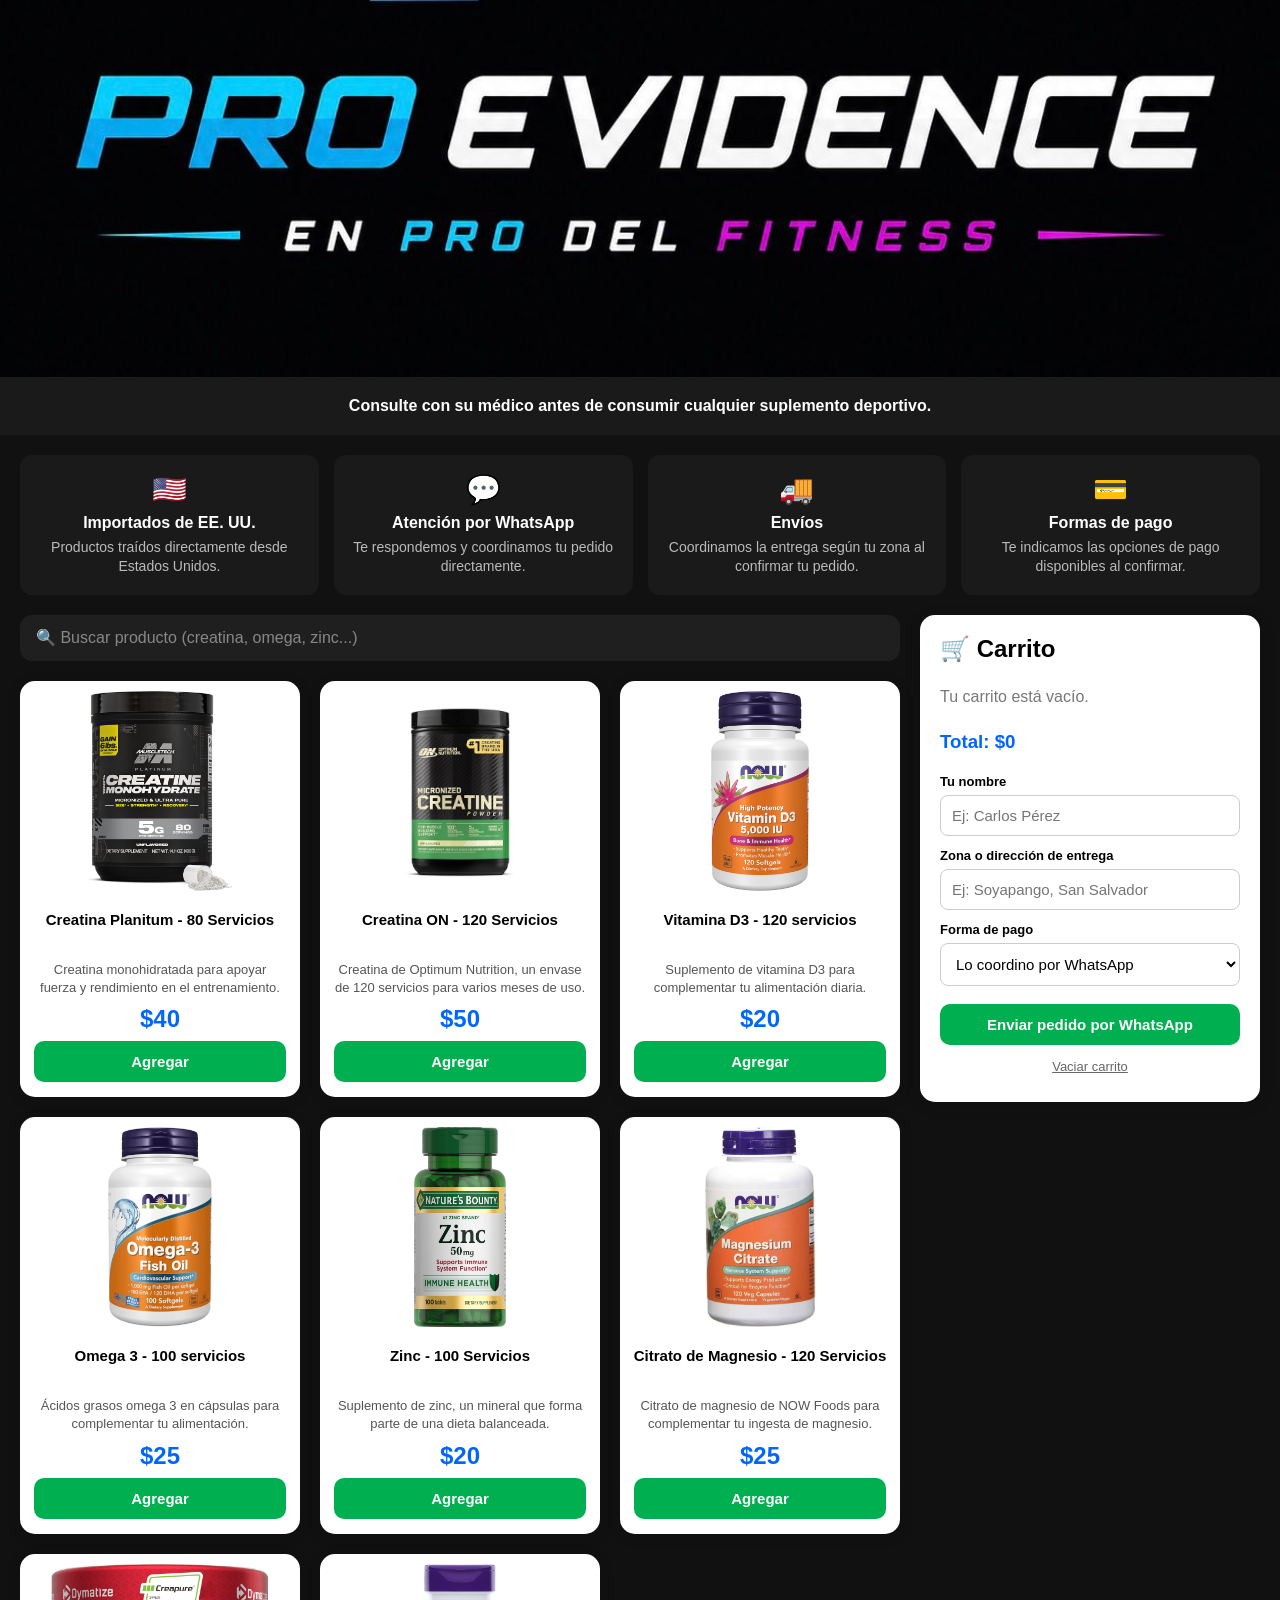
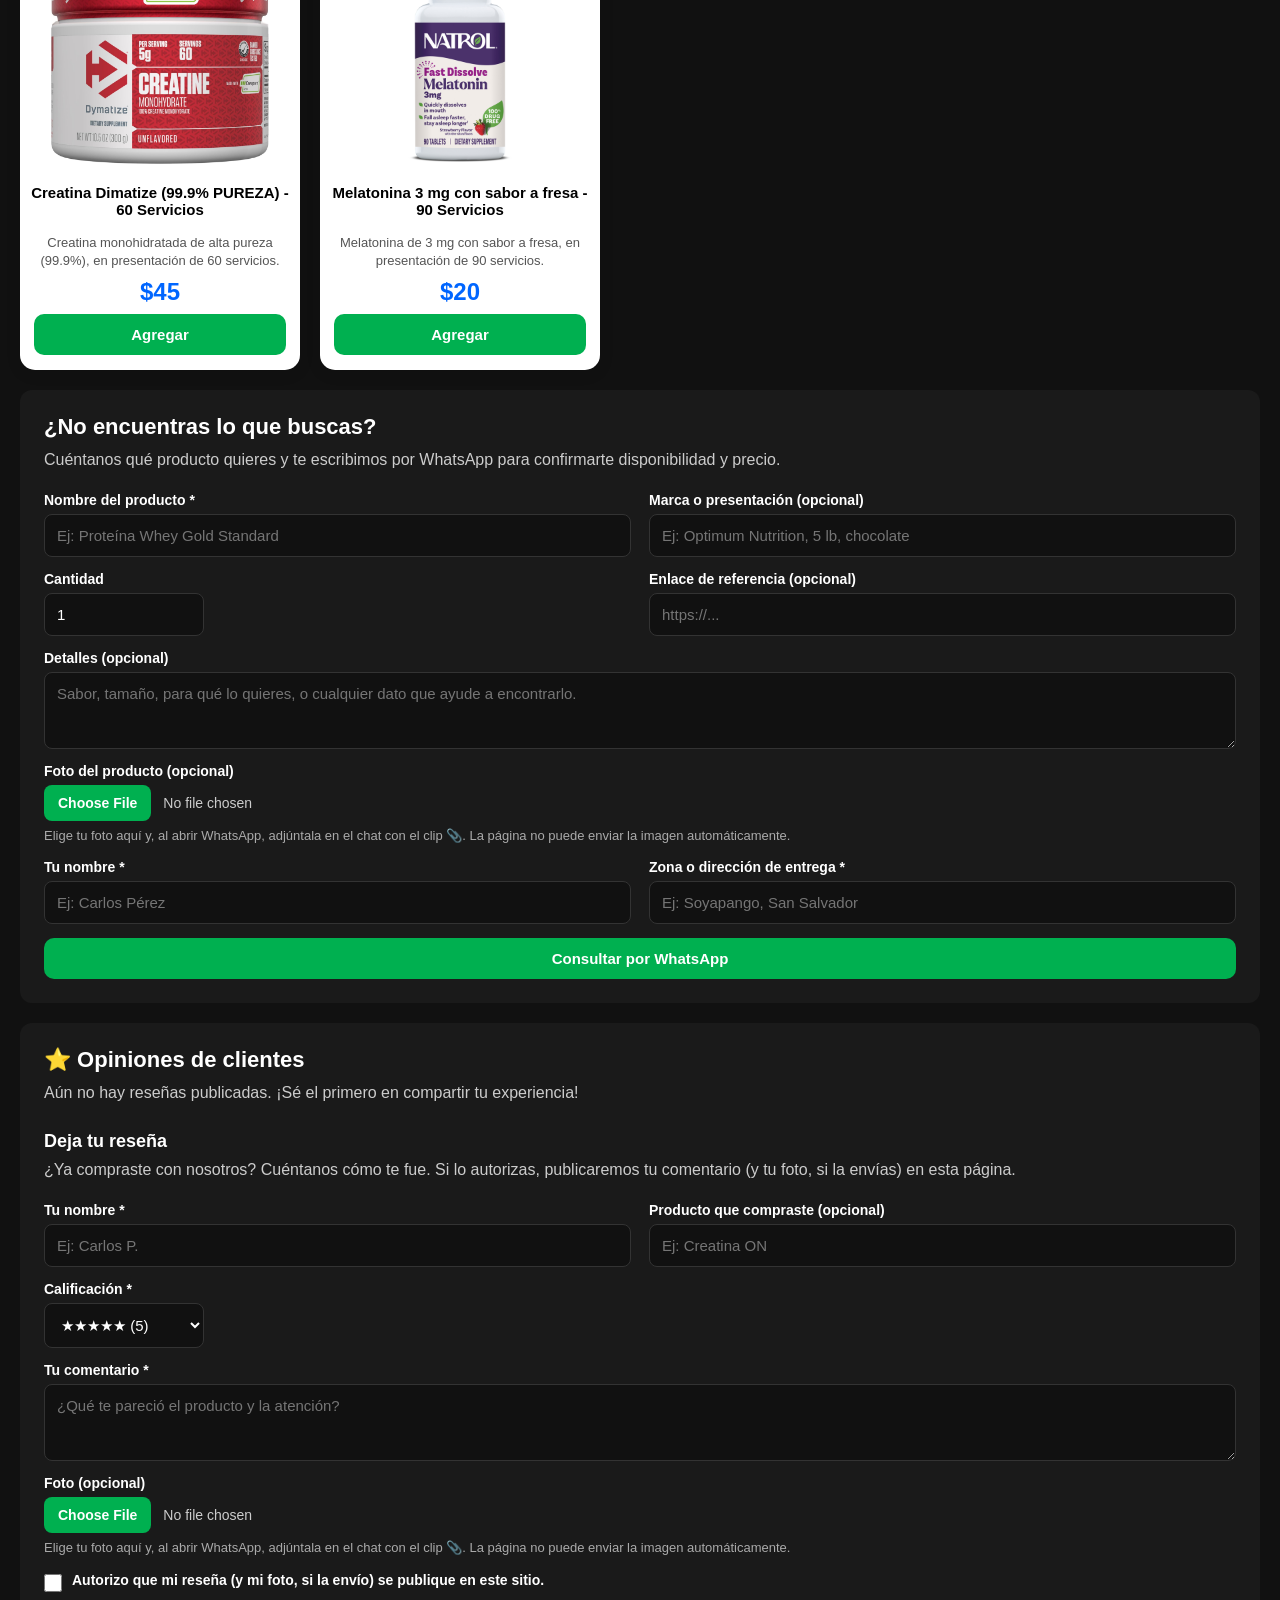
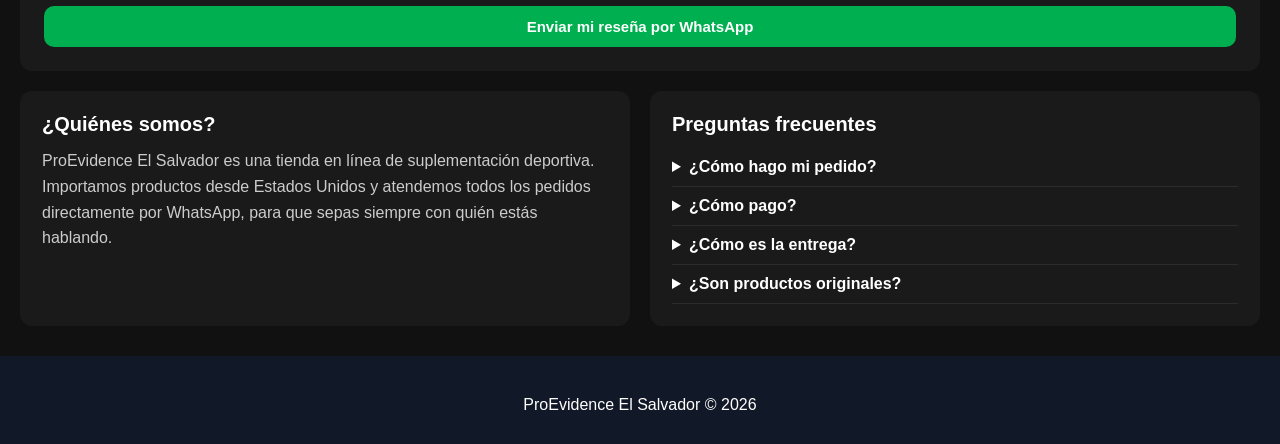
==== commit 187e89a2: "Update index.html" ====
--- a/index.html
+++ b/index.html
@@ -264,11 +264,7 @@
     </section>
 
     <footer>
-        <a href="https://docs.google.com/forms/d/e/1FAIpQLSc5F9Vph5wLBhPV4_f0Fo5bMB5ly8Ppv3kkSjKcC9uVESWq7w/viewform?usp=header" target="_blank" rel="noopener">
-            Formulario Link
-        </a>
-
-        <p>ProEvidence El Salvador © <span id="anio">2026</span></p>
+        <p>ProEvidence El Salvador © <span id="anio">2025</span></p>
     </footer>
 
     <!-- BOTÓN FLOTANTE DEL CARRITO (móvil) -->
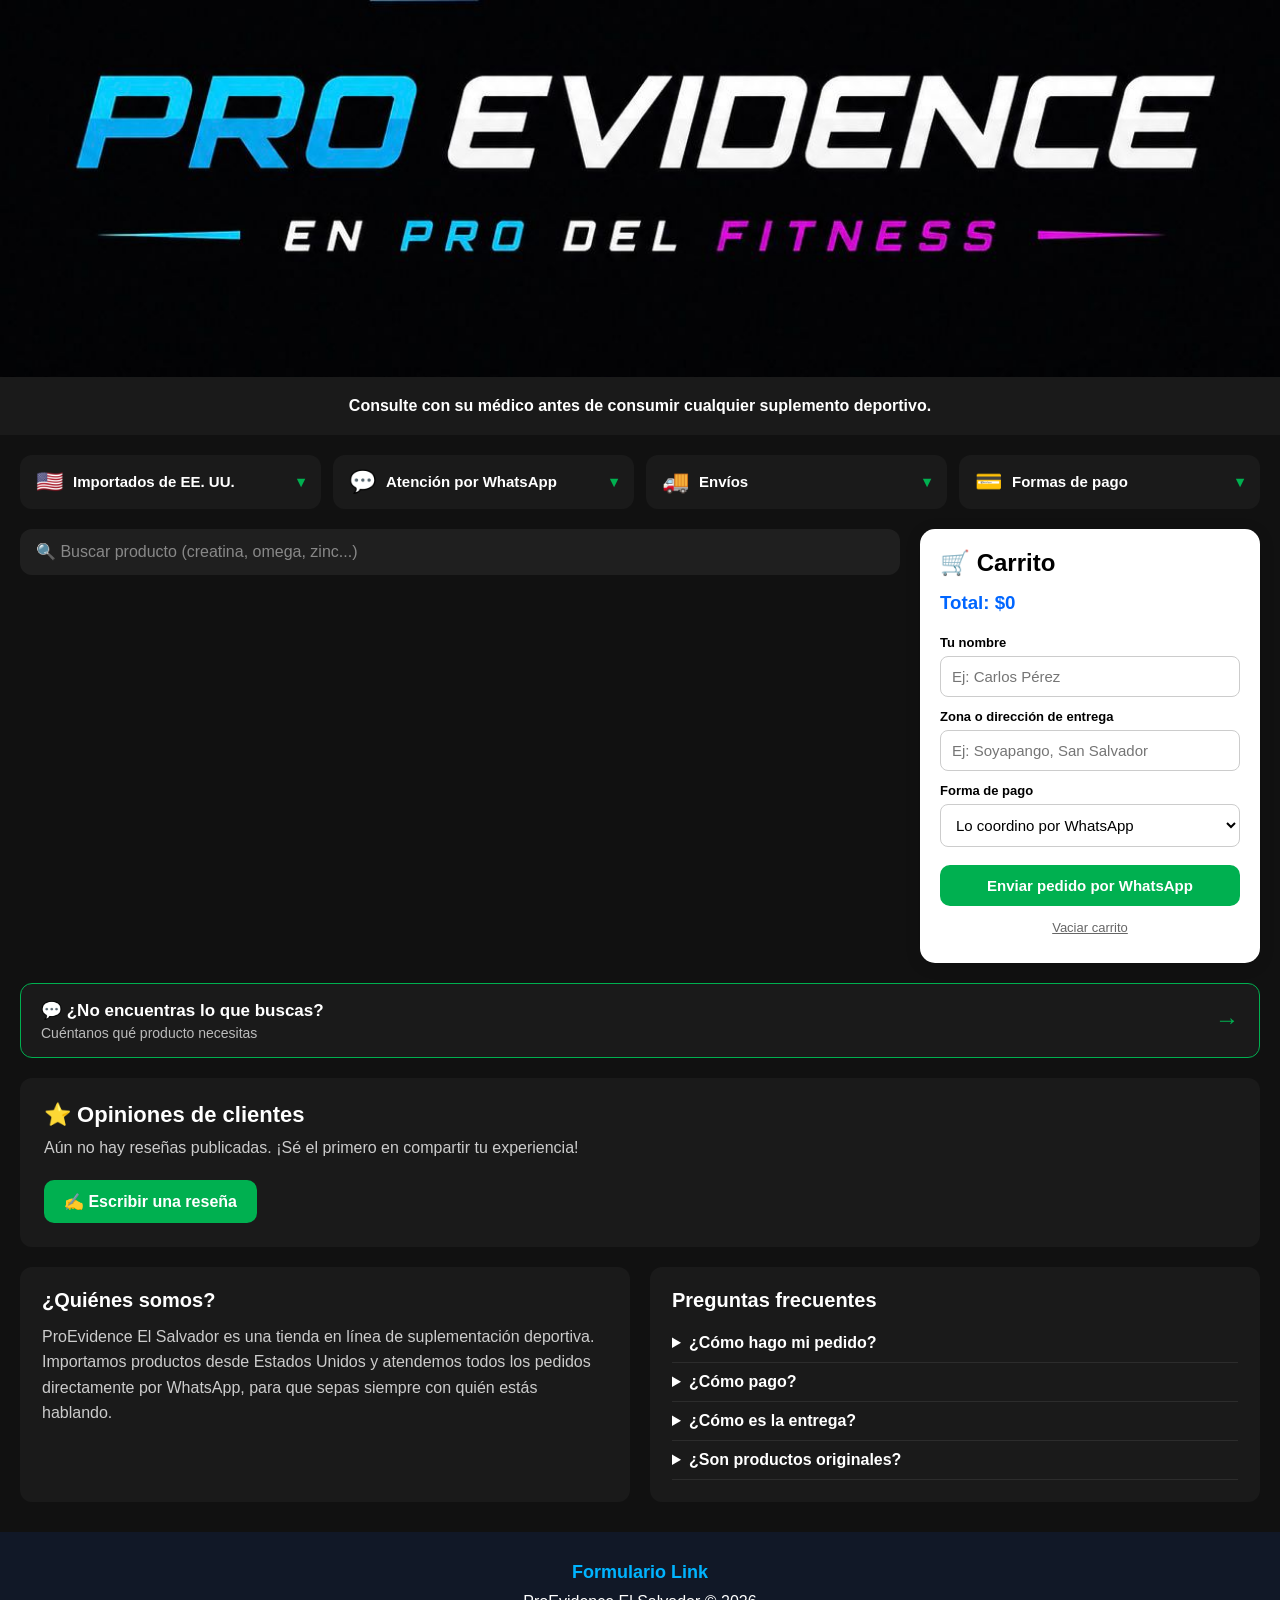
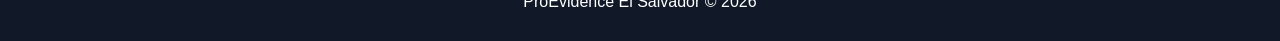
==== commit 0f637e05: "Add files via upload" ====
--- a/index.html
+++ b/index.html
@@ -25,28 +25,27 @@
         </p>
     </section>
 
-    <!-- CONFIANZA -->
+    <!-- CONFIANZA (se abre al hacer clic) -->
     <section class="confianza">
-        <div class="confianza-item">
-            <span class="confianza-icono">🇺🇸</span>
-            <h3>Importados de EE. UU.</h3>
+        <details class="confianza-item">
+            <summary><span class="confianza-icono">🇺🇸</span> Importados de EE. UU.</summary>
             <p>Productos traídos directamente desde Estados Unidos.</p>
-        </div>
-        <div class="confianza-item">
-            <span class="confianza-icono">💬</span>
-            <h3>Atención por WhatsApp</h3>
+        </details>
+
+        <details class="confianza-item">
+            <summary><span class="confianza-icono">💬</span> Atención por WhatsApp</summary>
             <p>Te respondemos y coordinamos tu pedido directamente.</p>
-        </div>
-        <div class="confianza-item">
-            <span class="confianza-icono">🚚</span>
-            <h3>Envíos</h3>
+        </details>
+
+        <details class="confianza-item">
+            <summary><span class="confianza-icono">🚚</span> Envíos</summary>
             <p>Coordinamos la entrega según tu zona al confirmar tu pedido.</p>
-        </div>
-        <div class="confianza-item">
-            <span class="confianza-icono">💳</span>
-            <h3>Formas de pago</h3>
+        </details>
+
+        <details class="confianza-item">
+            <summary><span class="confianza-icono">💳</span> Formas de pago</summary>
             <p>Te indicamos las opciones de pago disponibles al confirmar.</p>
-        </div>
+        </details>
     </section>
 
     <main class="contenedor-principal">
@@ -61,7 +60,7 @@
             <div id="catalogo"></div>
             <p id="sin-resultados" class="sin-resultados" hidden>
                 No encontramos productos con esa búsqueda.
-                <a href="#pedido-personalizado">¿No lo encuentras? Pídelo aquí</a>
+                <a href="consulta.html" class="js-consultar-producto">¿Quieres pedirlo? Consúltalo aquí</a>
             </p>
         </section>
 
@@ -96,72 +95,18 @@
 
     </main>
 
-    <!-- PEDIDO PERSONALIZADO -->
-    <section class="personalizado" id="pedido-personalizado">
-        <h2>¿No encuentras lo que buscas?</h2>
-        <p class="personalizado-intro">
-            Cuéntanos qué producto quieres y te escribimos por WhatsApp para confirmarte
-            disponibilidad y precio.
-        </p>
-
-        <form id="form-personalizado" class="form-personalizado" autocomplete="off">
-            <div class="campo">
-                <label for="pers-producto">Nombre del producto *</label>
-                <input type="text" id="pers-producto" maxlength="120" placeholder="Ej: Proteína Whey Gold Standard" required>
-            </div>
-
-            <div class="campo">
-                <label for="pers-marca">Marca o presentación (opcional)</label>
-                <input type="text" id="pers-marca" maxlength="120" placeholder="Ej: Optimum Nutrition, 5 lb, chocolate">
-            </div>
-
-            <div class="campo campo-corto">
-                <label for="pers-cantidad">Cantidad</label>
-                <input type="number" id="pers-cantidad" min="1" max="99" value="1">
-            </div>
-
-            <div class="campo">
-                <label for="pers-enlace">Enlace de referencia (opcional)</label>
-                <input type="url" id="pers-enlace" maxlength="300" placeholder="https://...">
-            </div>
-
-            <div class="campo campo-ancho">
-                <label for="pers-detalles">Detalles (opcional)</label>
-                <textarea id="pers-detalles" rows="3" maxlength="500" placeholder="Sabor, tamaño, para qué lo quieres, o cualquier dato que ayude a encontrarlo."></textarea>
-            </div>
-
-            <div class="campo campo-ancho">
-                <label for="pers-foto">Foto del producto (opcional)</label>
-                <input type="file" id="pers-foto" accept="image/*">
-                <div class="vista-foto" id="vista-foto" hidden>
-                    <img id="vista-foto-img" alt="Vista previa de la foto del producto">
-                    <button type="button" class="btn-quitar-foto" id="btn-quitar-foto">Quitar foto</button>
-                </div>
-                <small class="nota-foto">
-                    Elige tu foto aquí y, al abrir WhatsApp, adjúntala en el chat con el clip 📎.
-                    La página no puede enviar la imagen automáticamente.
-                </small>
-            </div>
-
-            <div class="campo">
-                <label for="pers-nombre">Tu nombre *</label>
-                <input type="text" id="pers-nombre" maxlength="80" placeholder="Ej: Carlos Pérez" required>
-            </div>
-
-            <div class="campo">
-                <label for="pers-zona">Zona o dirección de entrega *</label>
-                <input type="text" id="pers-zona" maxlength="120" placeholder="Ej: Soyapango, San Salvador" required>
-            </div>
-
-            <div class="campo-ancho">
-                <button type="submit">Consultar por WhatsApp</button>
-            </div>
-
-            <p class="aviso-personalizado campo-ancho" id="aviso-personalizado" role="status" hidden></p>
-        </form>
+    <!-- CONSULTAR UN PRODUCTO QUE NO ESTÁ EN EL CATÁLOGO -->
+    <section class="consulta-banner">
+        <a href="consulta.html" class="btn-consulta js-consultar-producto">
+            <span>
+                💬 ¿No encuentras lo que buscas?
+                <small>Cuéntanos qué producto necesitas</small>
+            </span>
+            <span class="btn-consulta-flecha" aria-hidden="true">→</span>
+        </a>
     </section>
 
-    <!-- RESEÑAS DE CLIENTES -->
+    <!-- OPINIONES DE CLIENTES (las reseñas publicadas se ven aquí; el formulario está en otra página) -->
     <section class="personalizado resenas" id="resenas">
         <h2>⭐ Opiniones de clientes</h2>
 
@@ -170,65 +115,7 @@
             Aún no hay reseñas publicadas. ¡Sé el primero en compartir tu experiencia!
         </p>
 
-        <h3 class="resenas-subtitulo">Deja tu reseña</h3>
-        <p class="personalizado-intro">
-            ¿Ya compraste con nosotros? Cuéntanos cómo te fue. Si lo autorizas, publicaremos
-            tu comentario (y tu foto, si la envías) en esta página.
-        </p>
-
-        <form id="form-resena" class="form-personalizado" autocomplete="off">
-            <div class="campo">
-                <label for="res-nombre">Tu nombre *</label>
-                <input type="text" id="res-nombre" maxlength="60" placeholder="Ej: Carlos P." required>
-            </div>
-
-            <div class="campo">
-                <label for="res-producto">Producto que compraste (opcional)</label>
-                <input type="text" id="res-producto" maxlength="120" placeholder="Ej: Creatina ON">
-            </div>
-
-            <div class="campo campo-corto">
-                <label for="res-estrellas">Calificación *</label>
-                <select id="res-estrellas" required>
-                    <option value="5">★★★★★ (5)</option>
-                    <option value="4">★★★★☆ (4)</option>
-                    <option value="3">★★★☆☆ (3)</option>
-                    <option value="2">★★☆☆☆ (2)</option>
-                    <option value="1">★☆☆☆☆ (1)</option>
-                </select>
-            </div>
-
-            <div class="campo campo-ancho">
-                <label for="res-comentario">Tu comentario *</label>
-                <textarea id="res-comentario" rows="3" maxlength="500" placeholder="¿Qué te pareció el producto y la atención?" required></textarea>
-            </div>
-
-            <div class="campo campo-ancho">
-                <label for="res-foto">Foto (opcional)</label>
-                <input type="file" id="res-foto" accept="image/*">
-                <div class="vista-foto" id="res-vista-foto" hidden>
-                    <img id="res-vista-foto-img" alt="Vista previa de tu foto">
-                    <button type="button" class="btn-quitar-foto" id="res-btn-quitar-foto">Quitar foto</button>
-                </div>
-                <small class="nota-foto">
-                    Elige tu foto aquí y, al abrir WhatsApp, adjúntala en el chat con el clip 📎.
-                    La página no puede enviar la imagen automáticamente.
-                </small>
-            </div>
-
-            <div class="campo-ancho">
-                <label class="check-permiso">
-                    <input type="checkbox" id="res-permiso" required>
-                    Autorizo que mi reseña (y mi foto, si la envío) se publique en este sitio.
-                </label>
-            </div>
-
-            <div class="campo-ancho">
-                <button type="submit">Enviar mi reseña por WhatsApp</button>
-            </div>
-
-            <p class="aviso-personalizado campo-ancho" id="aviso-resena" role="status" hidden></p>
-        </form>
+        <a class="btn-link" href="resenas.html">✍️ Escribir una reseña</a>
     </section>
 
     <!-- QUIÉNES SOMOS / PREGUNTAS FRECUENTES -->
@@ -264,7 +151,11 @@
     </section>
 
     <footer>
-        <p>ProEvidence El Salvador © <span id="anio">2025</span></p>
+        <a href="https://docs.google.com/forms/d/e/1FAIpQLSc5F9Vph5wLBhPV4_f0Fo5bMB5ly8Ppv3kkSjKcC9uVESWq7w/viewform?usp=header" target="_blank" rel="noopener">
+            Formulario Link
+        </a>
+
+        <p>ProEvidence El Salvador © <span id="anio">2026</span></p>
     </footer>
 
     <!-- BOTÓN FLOTANTE DEL CARRITO (móvil) -->
@@ -275,6 +166,7 @@
     <!-- AVISO AL AGREGAR -->
     <div class="toast" id="toast" role="status" aria-live="polite"></div>
 
+    <script src="compartido.js"></script>
     <script src="script.js"></script>
 
 </body>
--- a/styles.css
+++ b/styles.css
@@ -36,32 +36,56 @@
 .confianza{
     display:grid;
     grid-template-columns:repeat(auto-fit,minmax(200px,1fr));
-    gap:15px;
+    gap:12px;
     padding:20px 20px 0;
+    align-items:start;
 }
 
 .confianza-item{
     background:#1a1a1a;
     border-radius:12px;
-    padding:18px;
-    text-align:center;
+}
+
+.confianza-item summary{
+    display:flex;
+    align-items:center;
+    gap:10px;
+    padding:14px 16px;
+    font-size:15px;
+    font-weight:600;
+    cursor:pointer;
+    list-style:none;
+    user-select:none;
+}
+
+.confianza-item summary::-webkit-details-marker{
+    display:none;
+}
+
+.confianza-item summary::after{
+    content:"▾";
+    margin-left:auto;
+    color:#00b050;
+    transition:transform .2s;
+}
+
+.confianza-item[open] summary::after{
+    transform:rotate(180deg);
+}
+
+.confianza-item summary:hover{
+    color:#00b050;
 }
 
 .confianza-icono{
-    font-size:28px;
-    display:block;
-    margin-bottom:8px;
-}
-
-.confianza-item h3{
-    font-size:16px;
-    margin-bottom:6px;
+    font-size:22px;
 }
 
 .confianza-item p{
     font-size:14px;
     color:#bbb;
     line-height:1.4;
+    padding:0 16px 14px;
 }
 
 /* CONTENIDO */
@@ -481,6 +505,94 @@
     padding:12px 14px;
     font-size:14px;
     line-height:1.4;
+}
+
+/* BANNER DE CONSULTA */
+
+.consulta-banner{
+    margin:0 20px 20px;
+}
+
+.btn-consulta{
+    width:100%;
+    display:flex;
+    justify-content:space-between;
+    align-items:center;
+    gap:12px;
+    background:#1a1a1a;
+    border:1px solid #00b050;
+    border-radius:12px;
+    padding:16px 20px;
+    text-align:left;
+    font-size:17px;
+    font-weight:bold;
+    color:white;
+    text-decoration:none;
+    cursor:pointer;
+}
+
+.btn-consulta:hover{
+    background:#12301f;
+}
+
+.btn-consulta small{
+    display:block;
+    margin-top:4px;
+    font-size:14px;
+    font-weight:normal;
+    color:#bbb;
+}
+
+.btn-consulta-flecha{
+    font-size:24px;
+    color:#00b050;
+}
+
+/* ENLACE CON ASPECTO DE BOTÓN */
+
+.btn-link{
+    display:inline-block;
+    background:#00b050;
+    color:white;
+    text-decoration:none;
+    font-weight:bold;
+    padding:12px 20px;
+    border-radius:10px;
+}
+
+.btn-link:hover{
+    background:#00853a;
+}
+
+/* PÁGINA DE RESEÑAS */
+
+.encabezado-pagina{
+    background:#1a1a1a;
+    padding:16px 20px;
+    display:flex;
+    align-items:center;
+    justify-content:space-between;
+    flex-wrap:wrap;
+    gap:10px;
+}
+
+.encabezado-pagina .volver{
+    color:#00b4ff;
+    font-weight:bold;
+    text-decoration:none;
+}
+
+.encabezado-pagina .volver:hover{
+    color:white;
+}
+
+.pagina-simple{
+    padding:20px;
+}
+
+.pagina-simple .personalizado{
+    max-width:800px;
+    margin:0 auto 20px;
 }
 
 /* RESEÑAS */
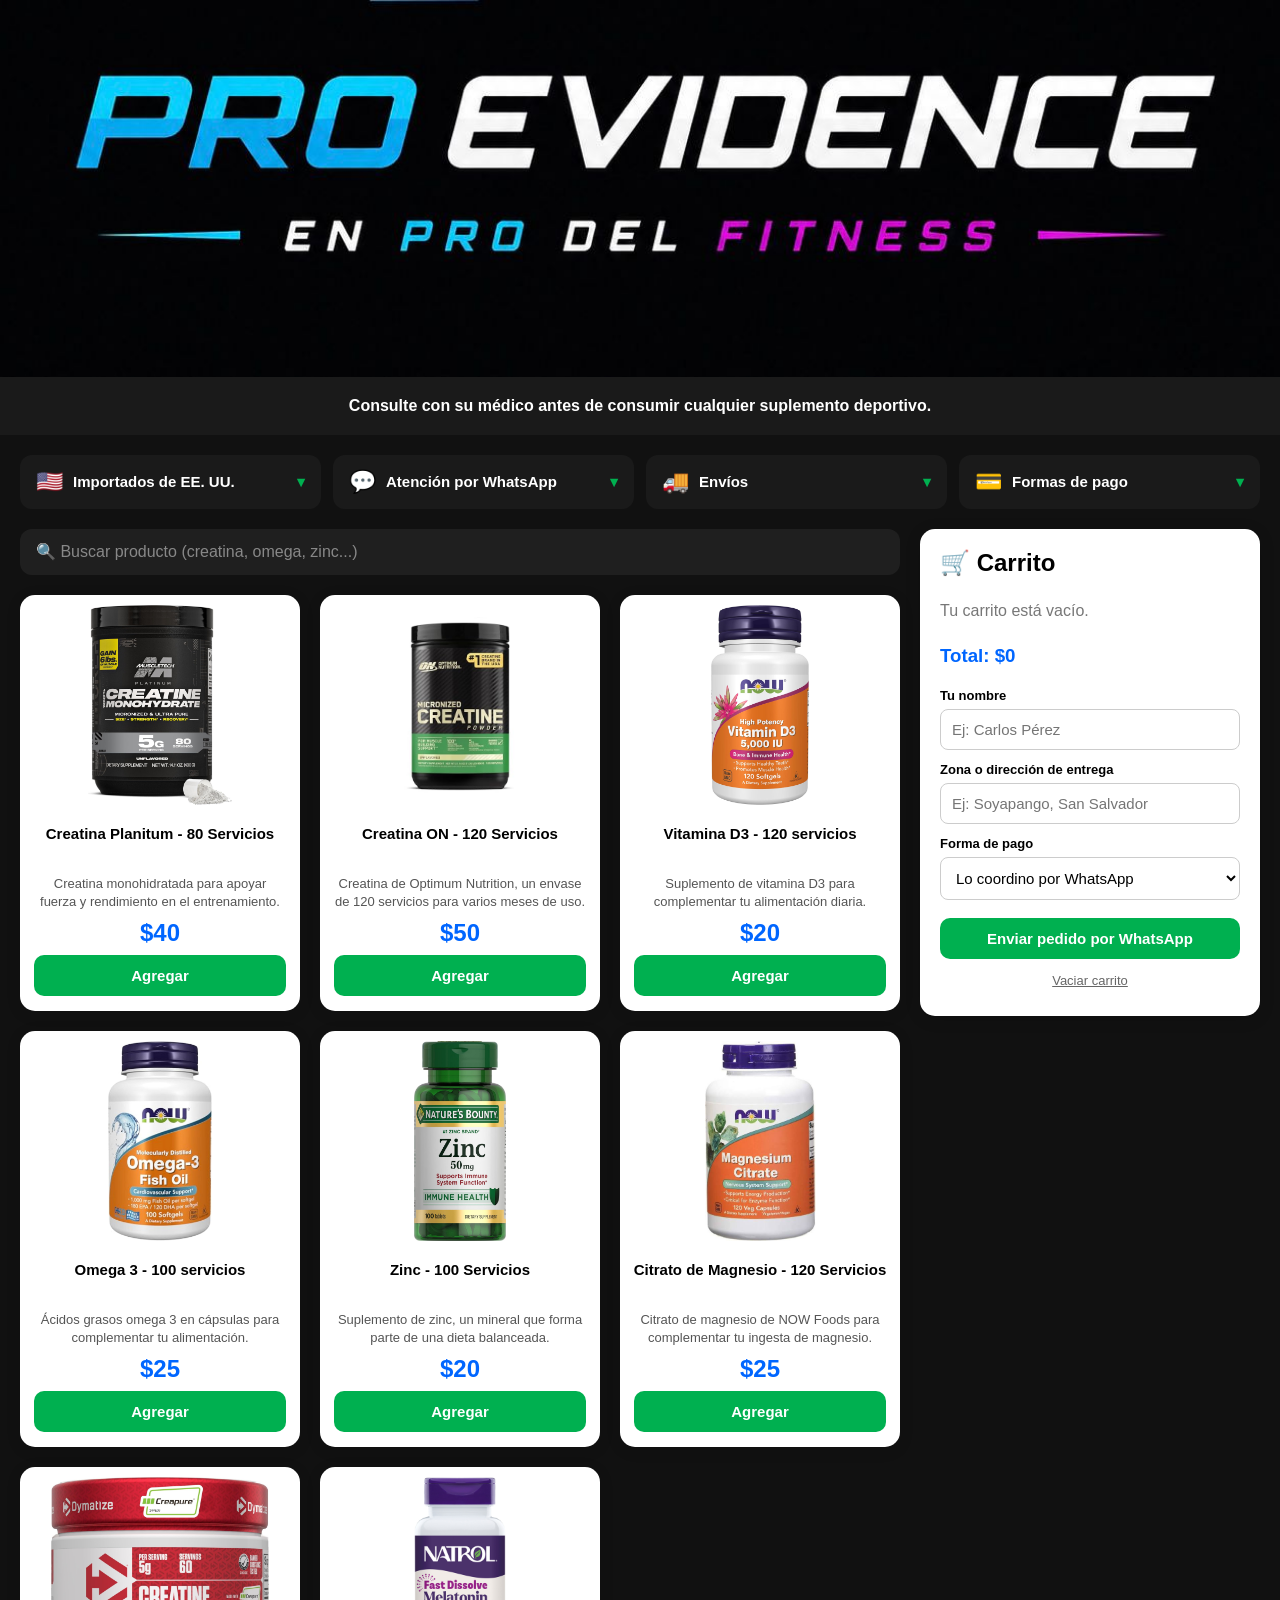
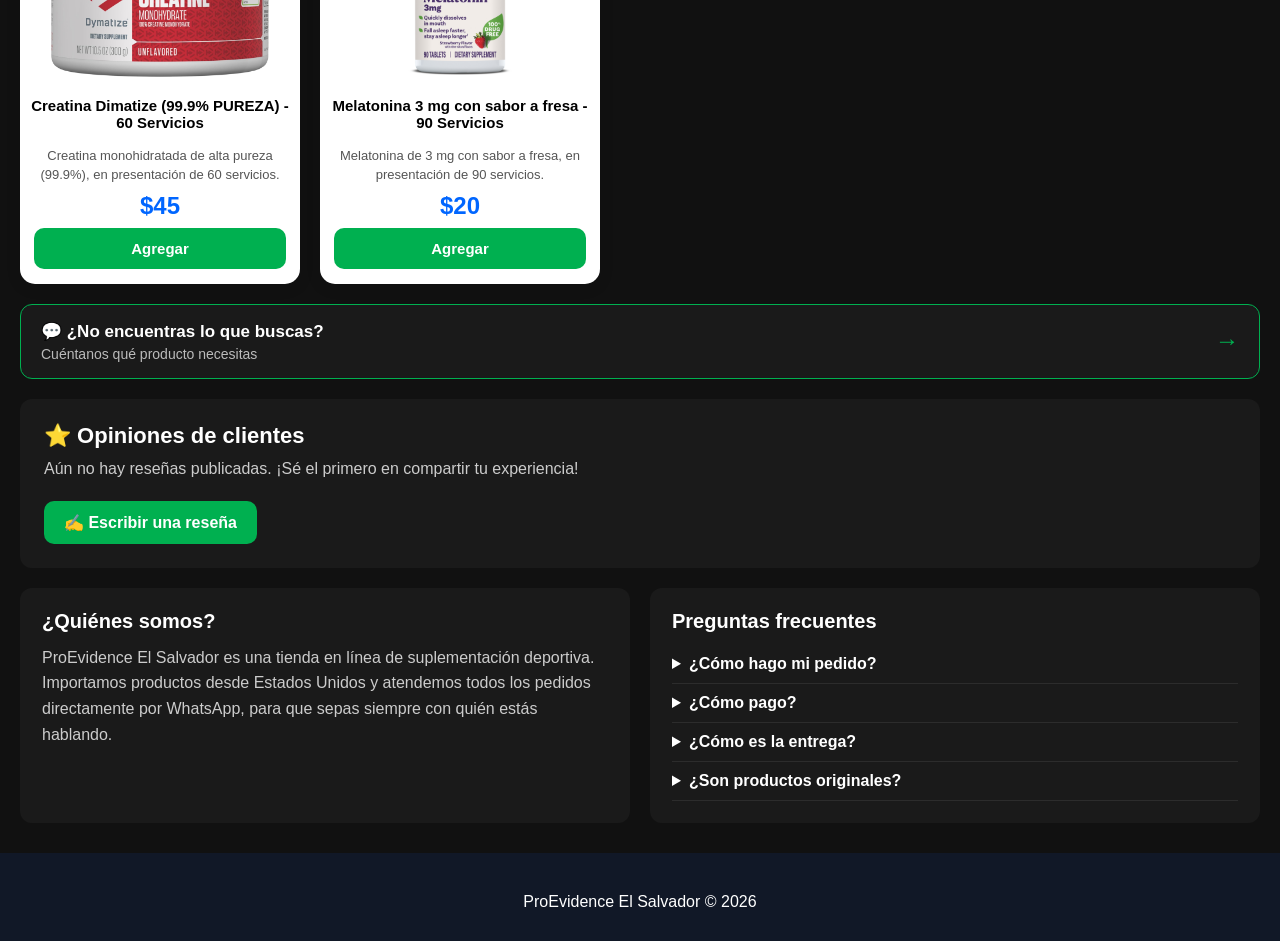
==== commit e5b2ec84: "Update index.html" ====
--- a/index.html
+++ b/index.html
@@ -151,11 +151,7 @@
     </section>
 
     <footer>
-        <a href="https://docs.google.com/forms/d/e/1FAIpQLSc5F9Vph5wLBhPV4_f0Fo5bMB5ly8Ppv3kkSjKcC9uVESWq7w/viewform?usp=header" target="_blank" rel="noopener">
-            Formulario Link
-        </a>
-
-        <p>ProEvidence El Salvador © <span id="anio">2026</span></p>
+        <p>ProEvidence El Salvador © <span id="anio">2025</span></p>
     </footer>
 
     <!-- BOTÓN FLOTANTE DEL CARRITO (móvil) -->
